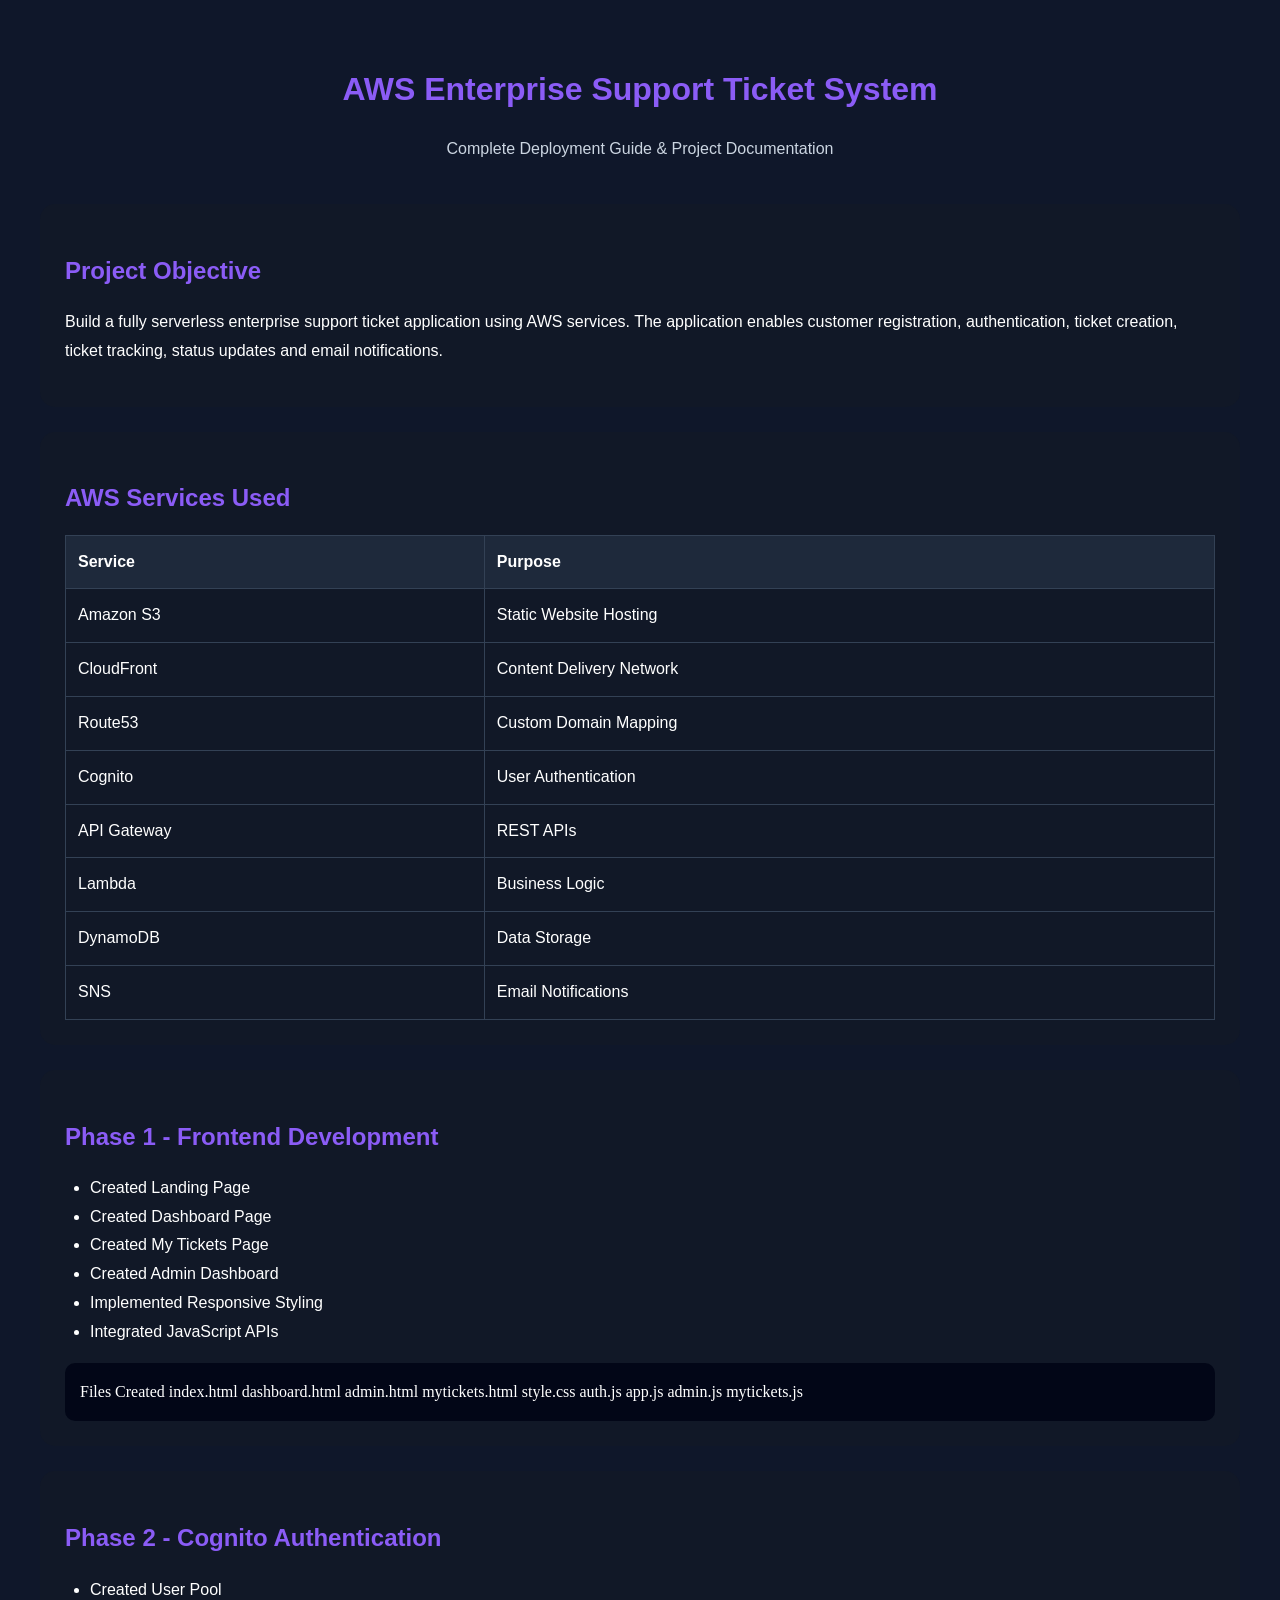
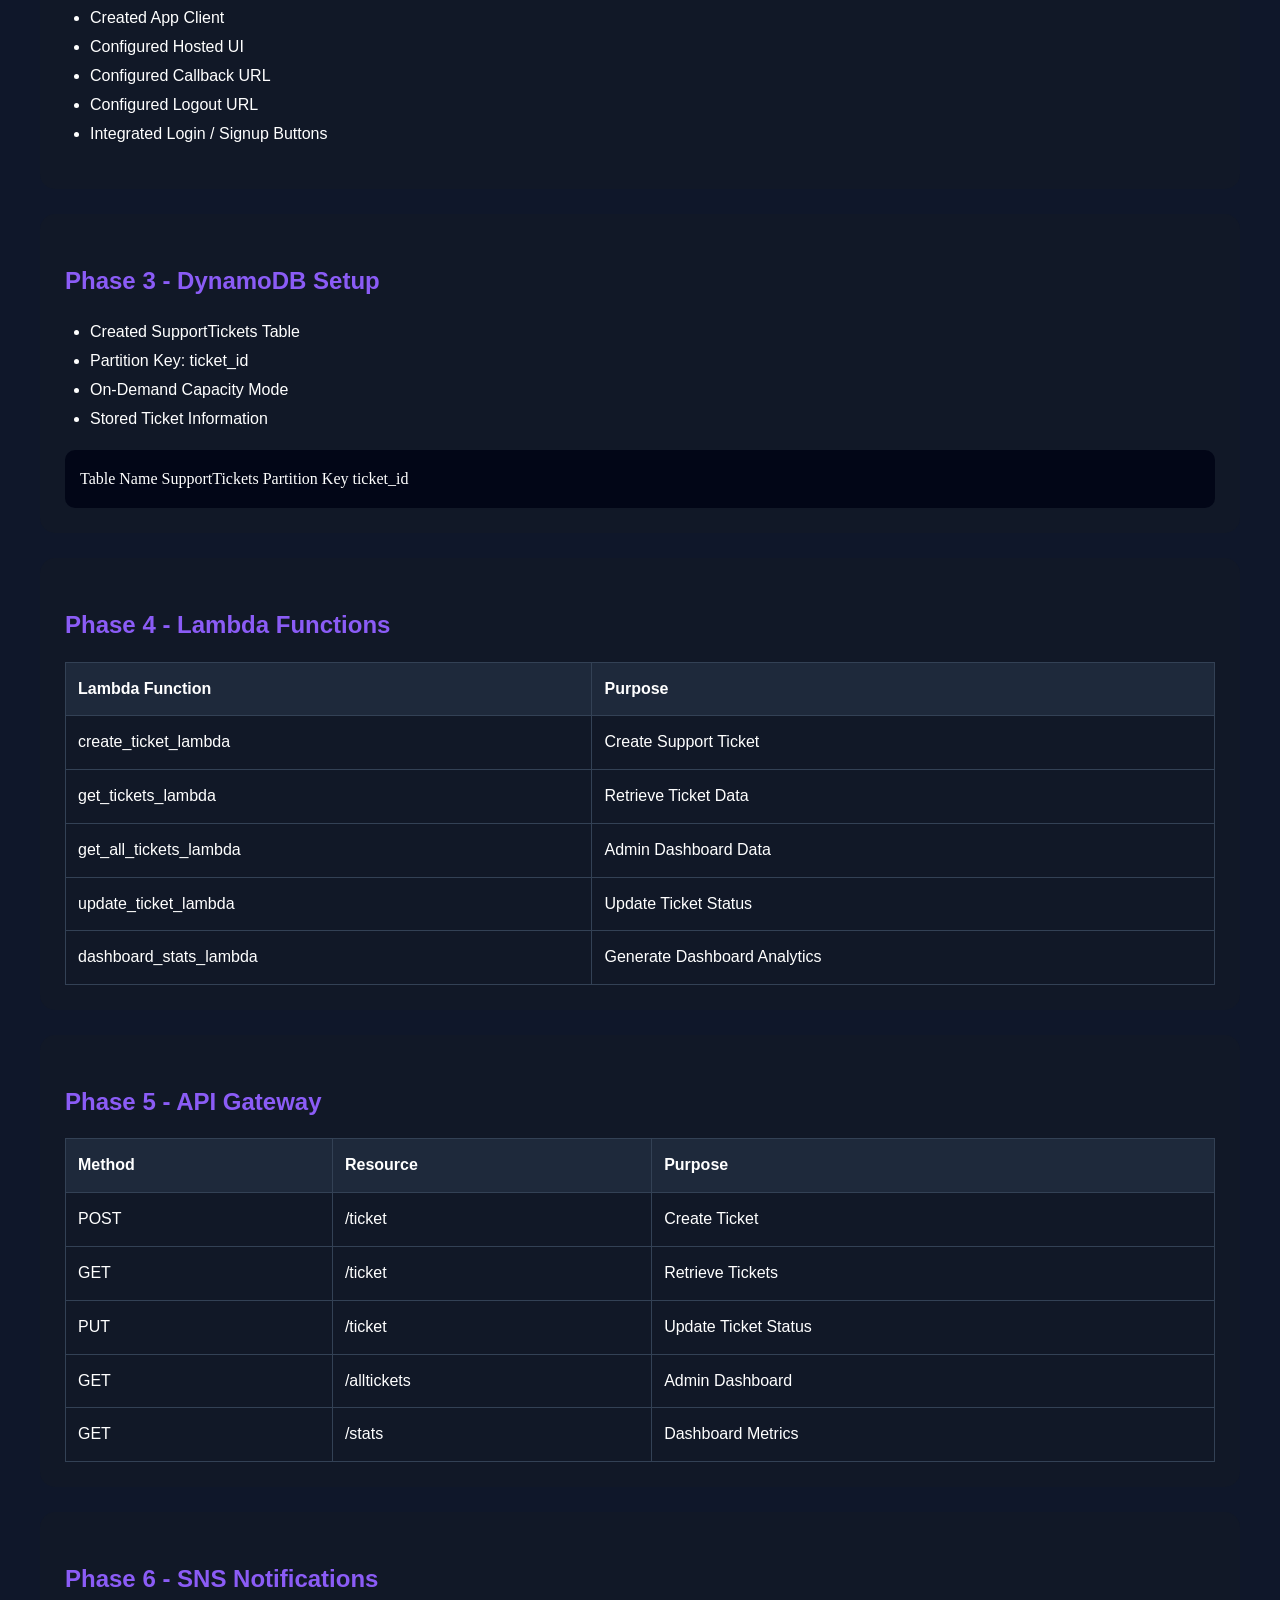
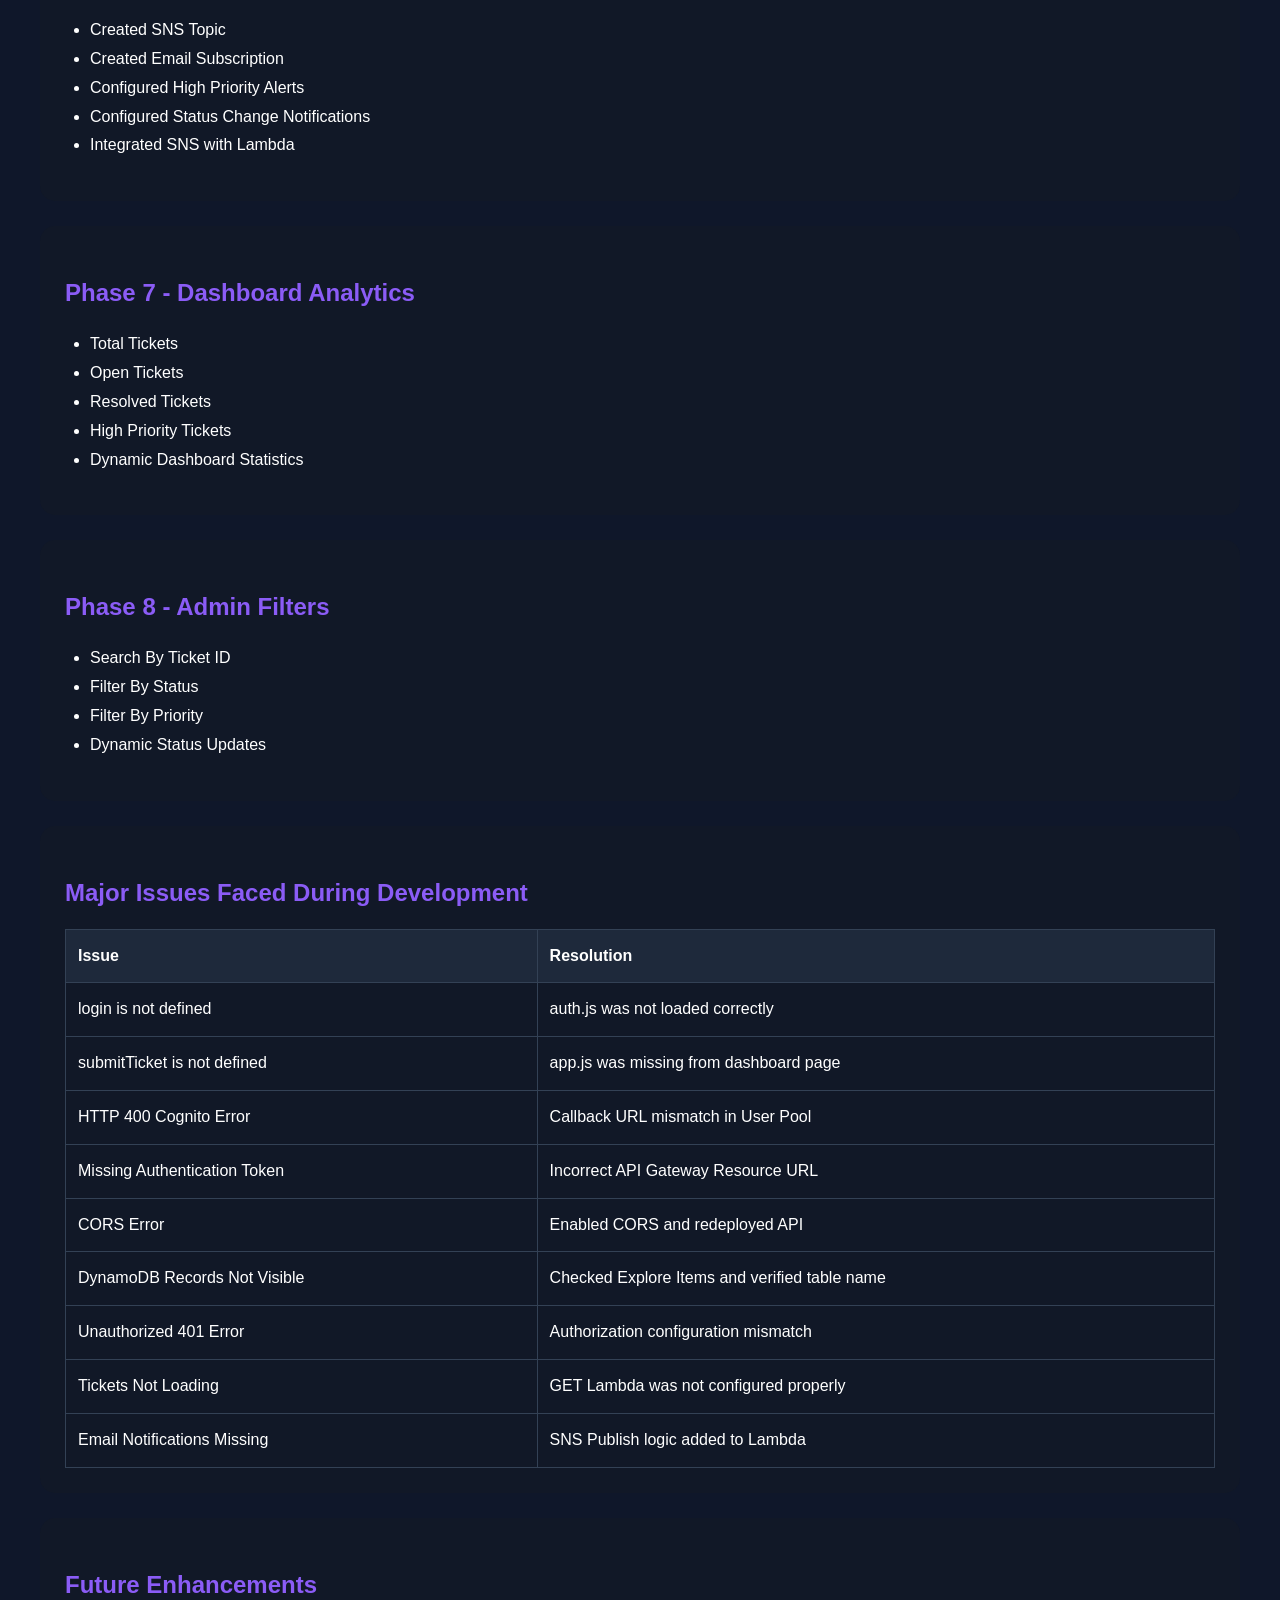
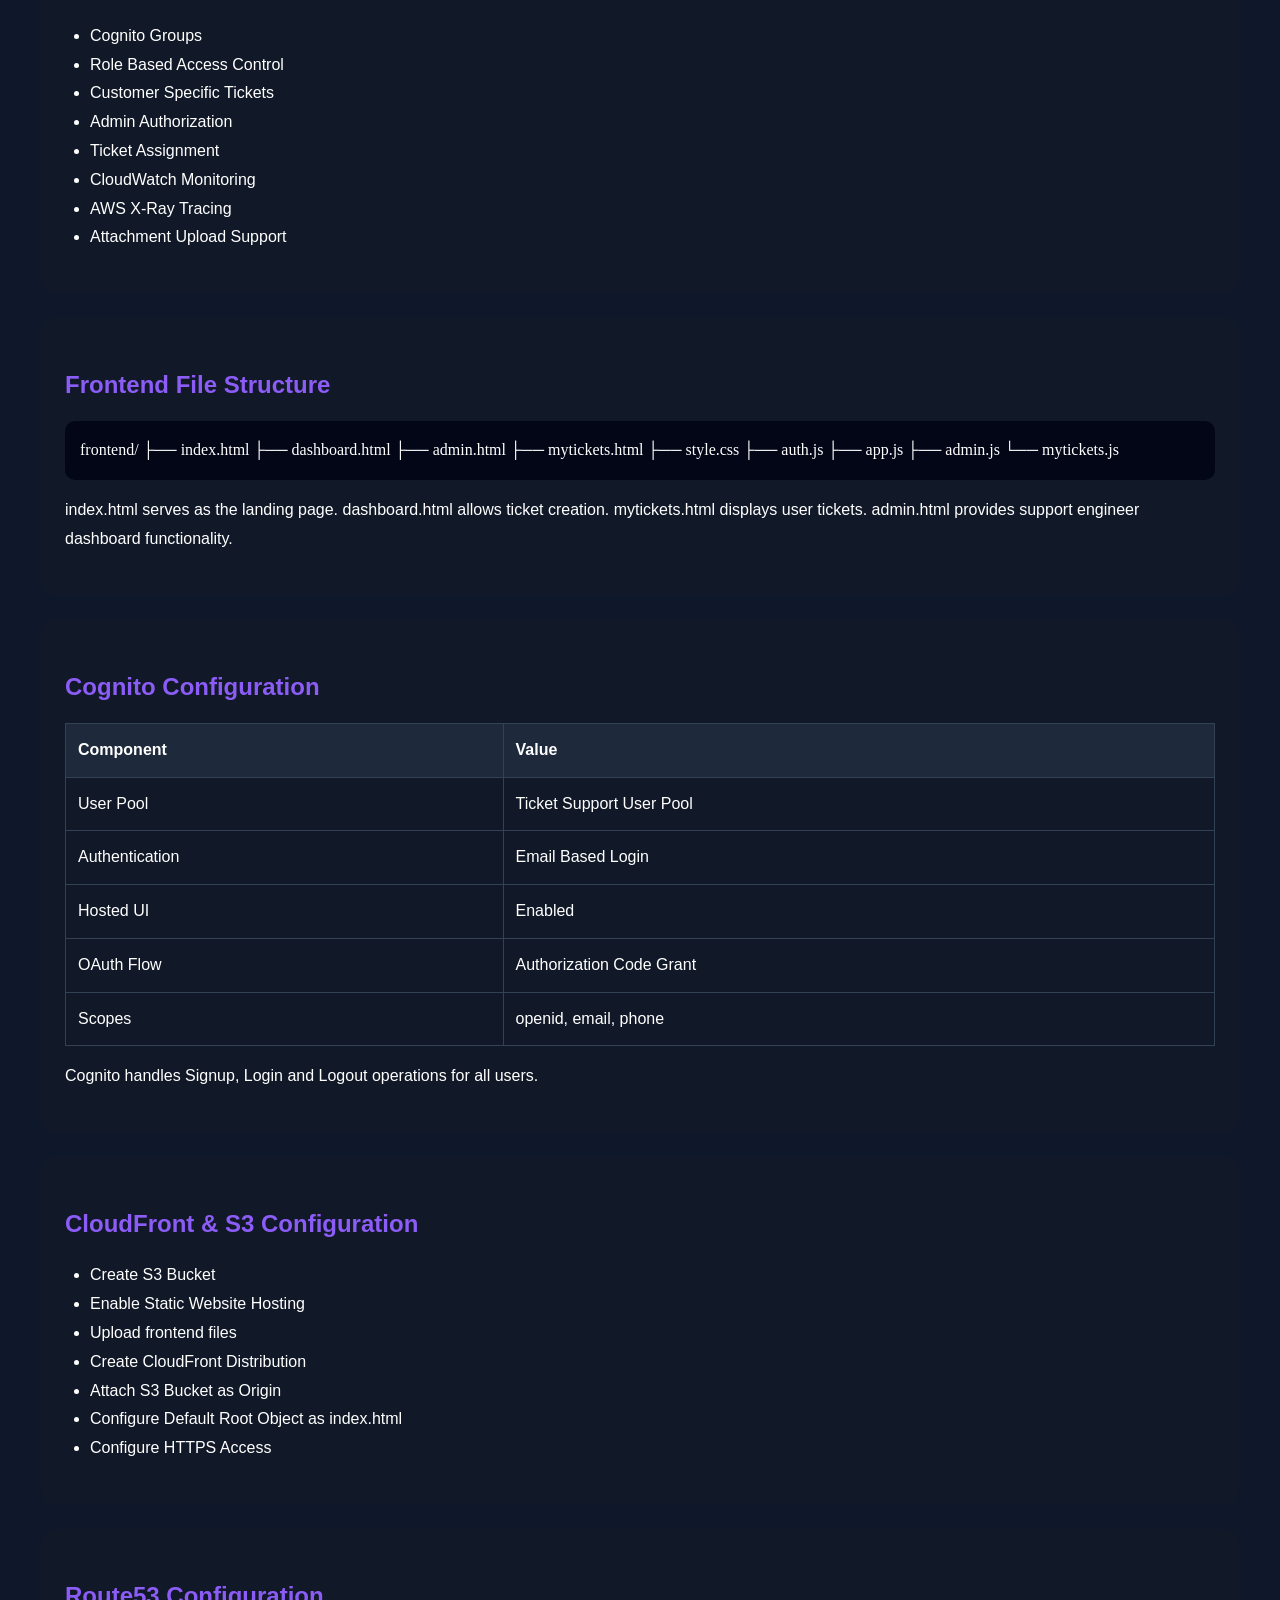
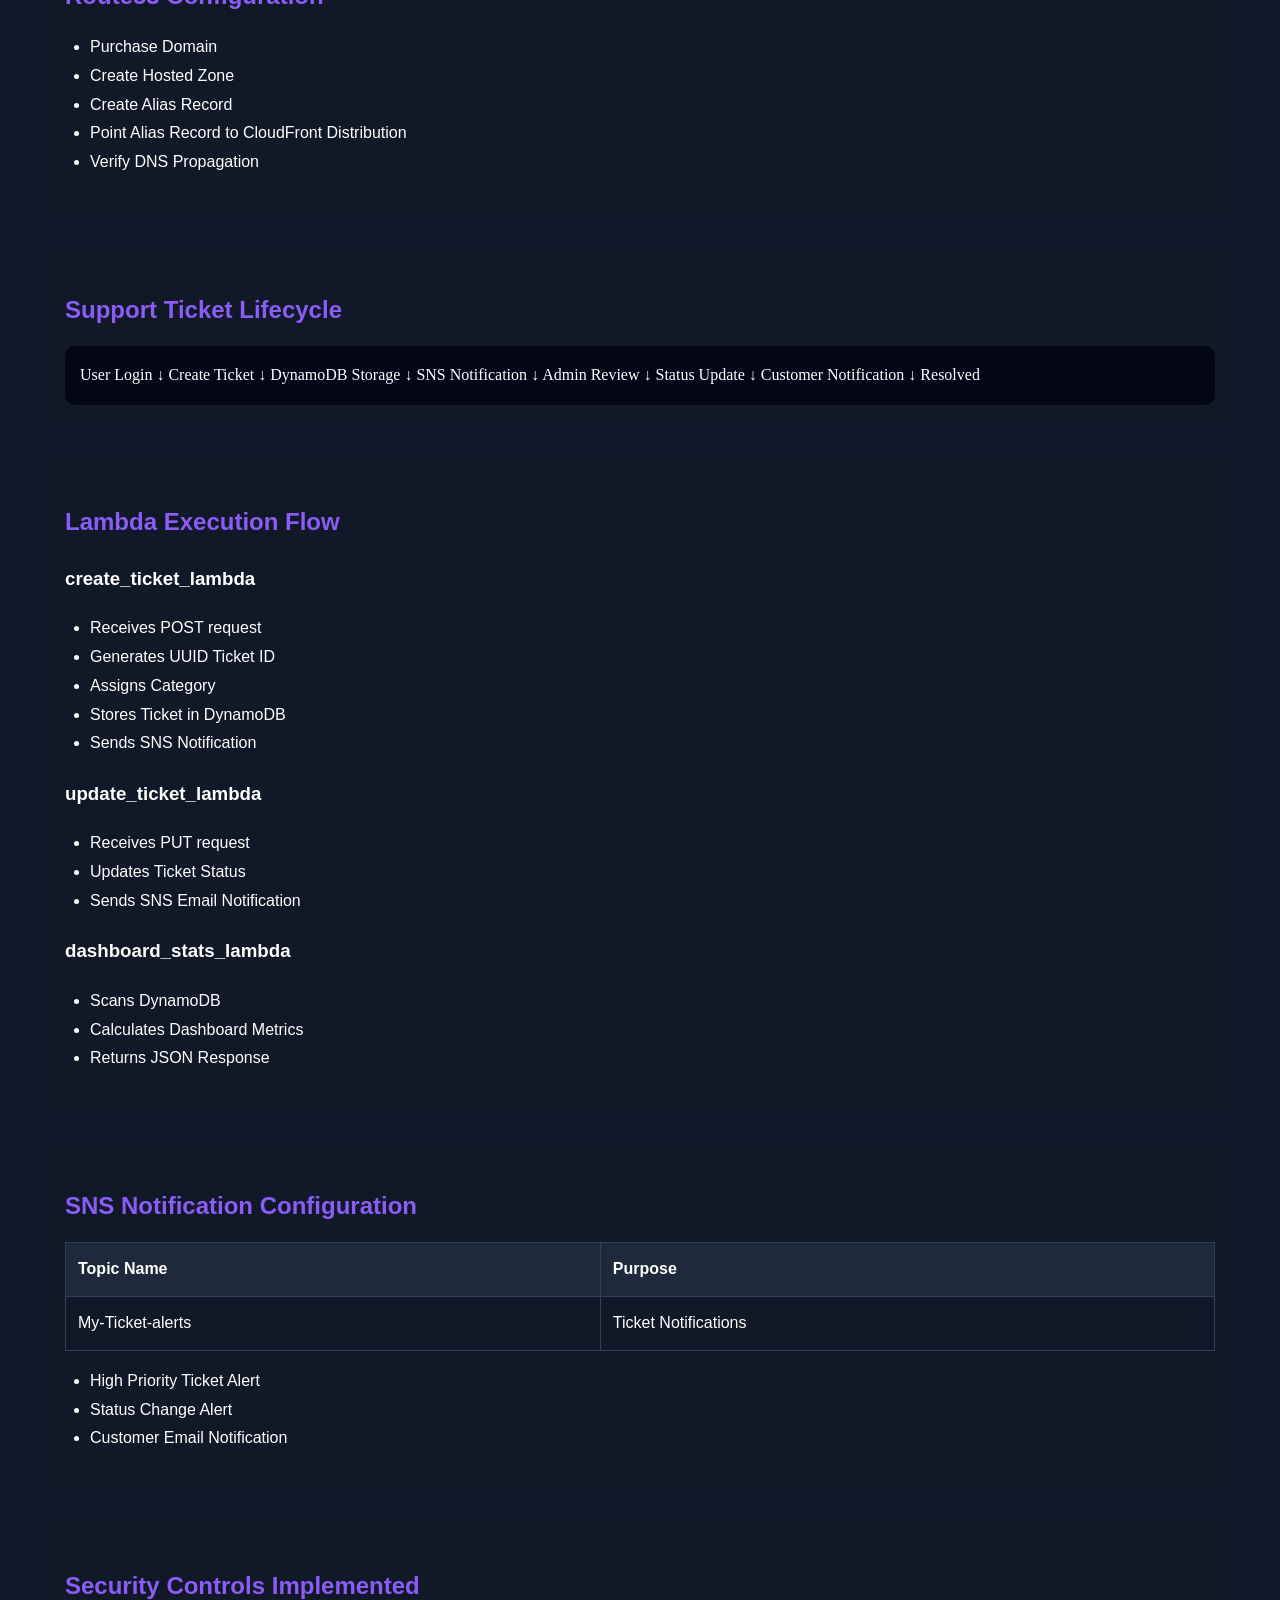
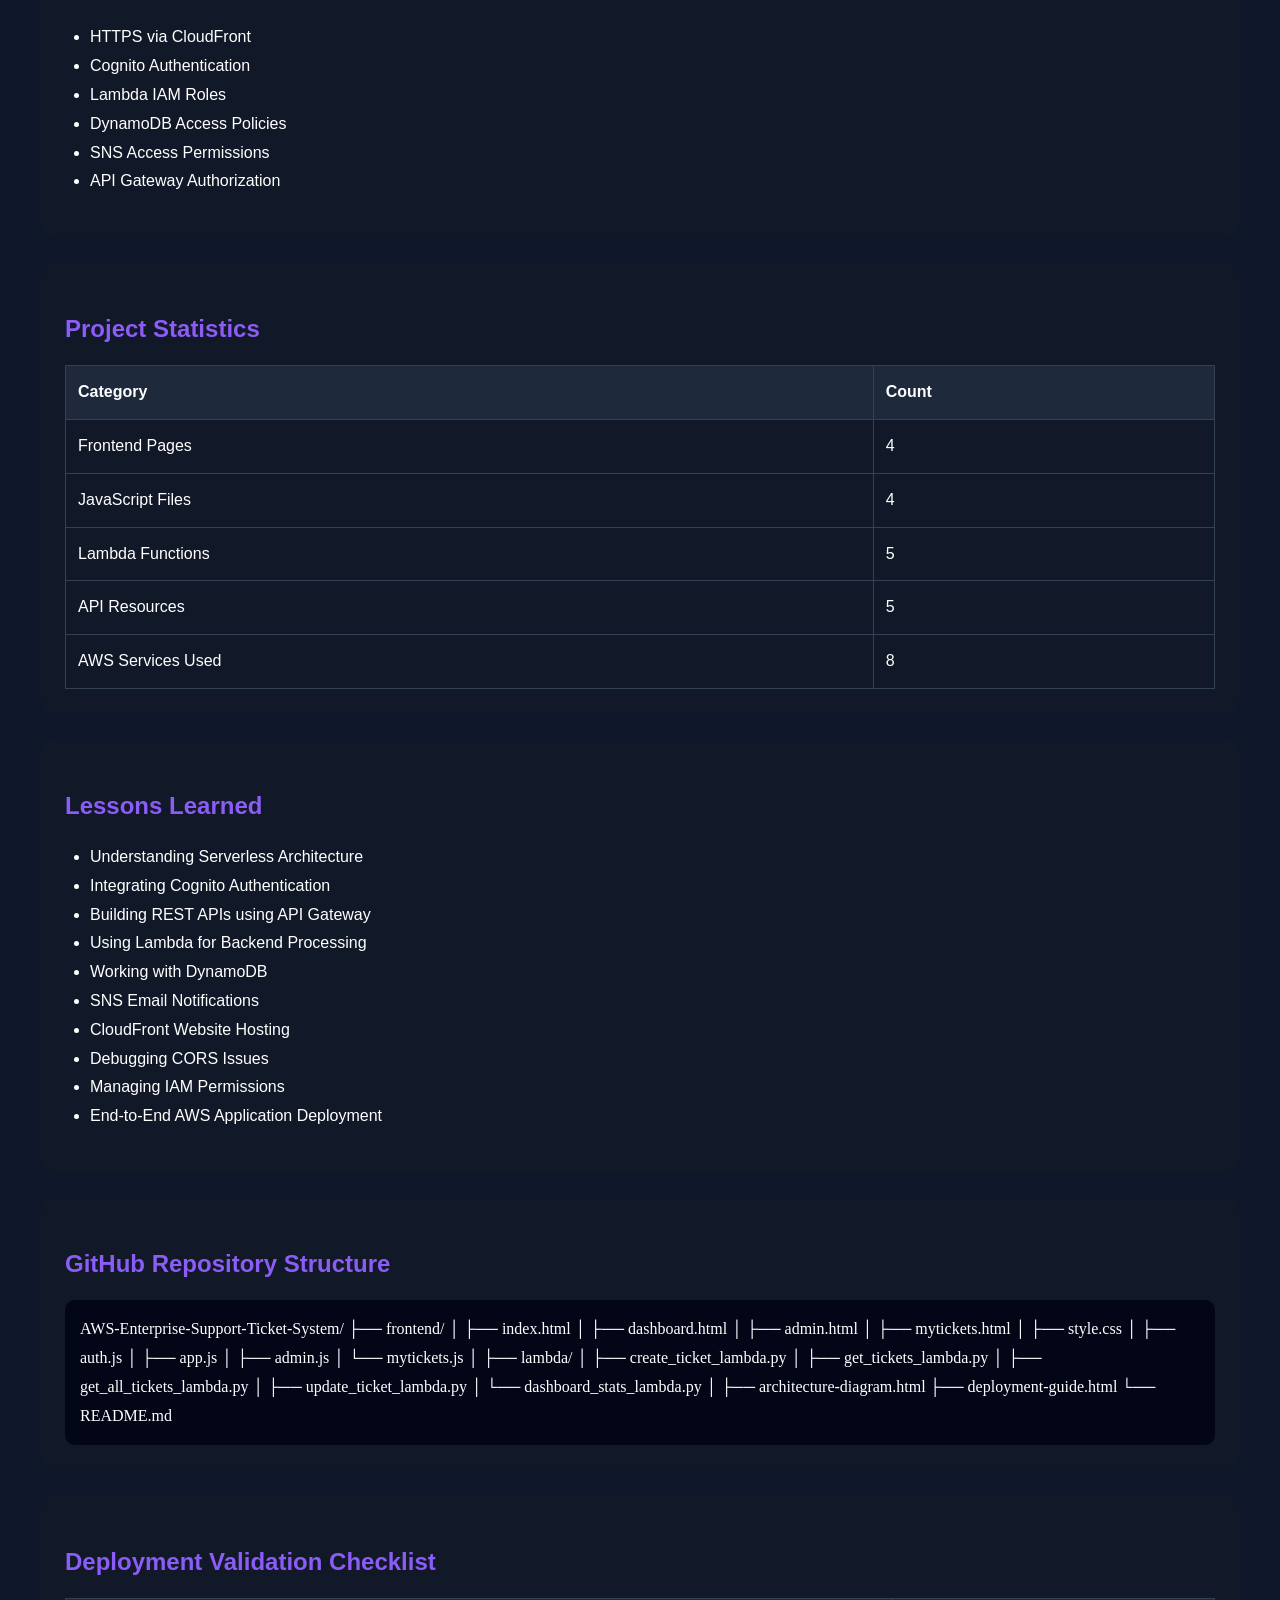
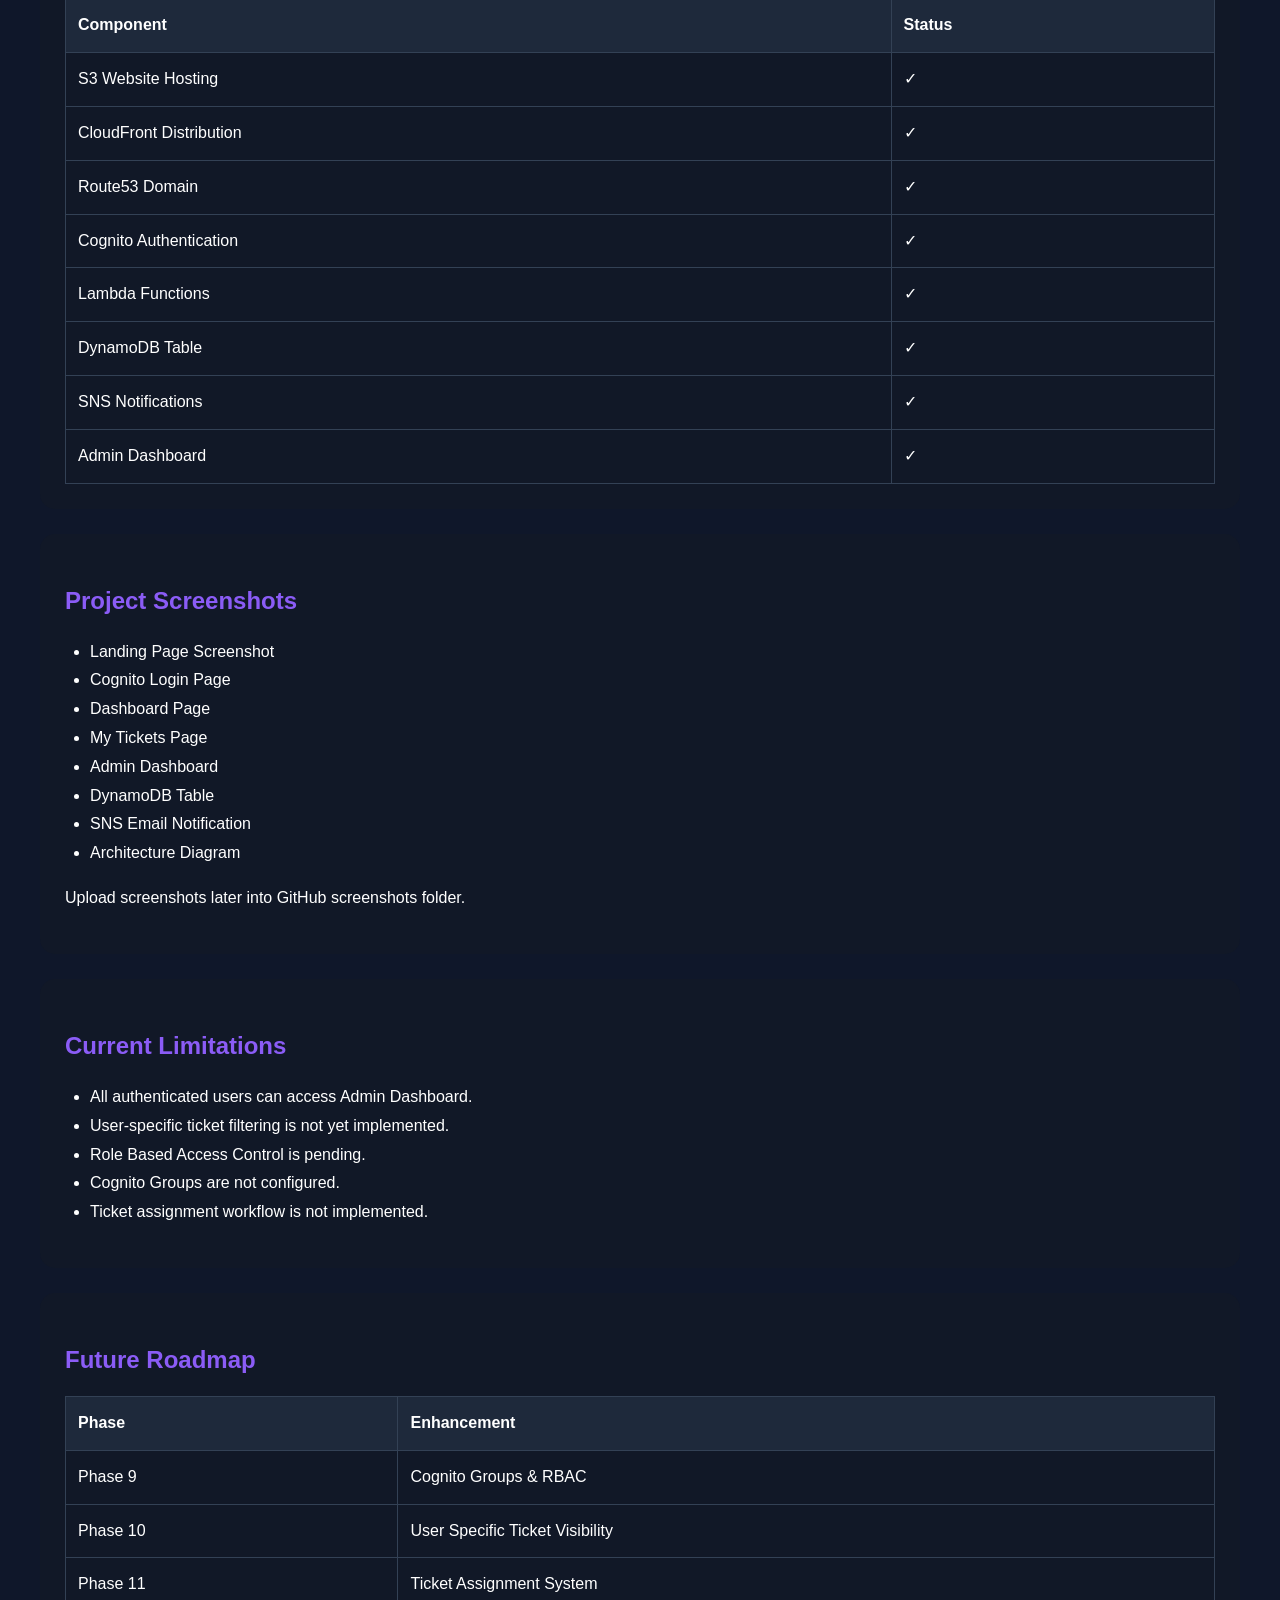
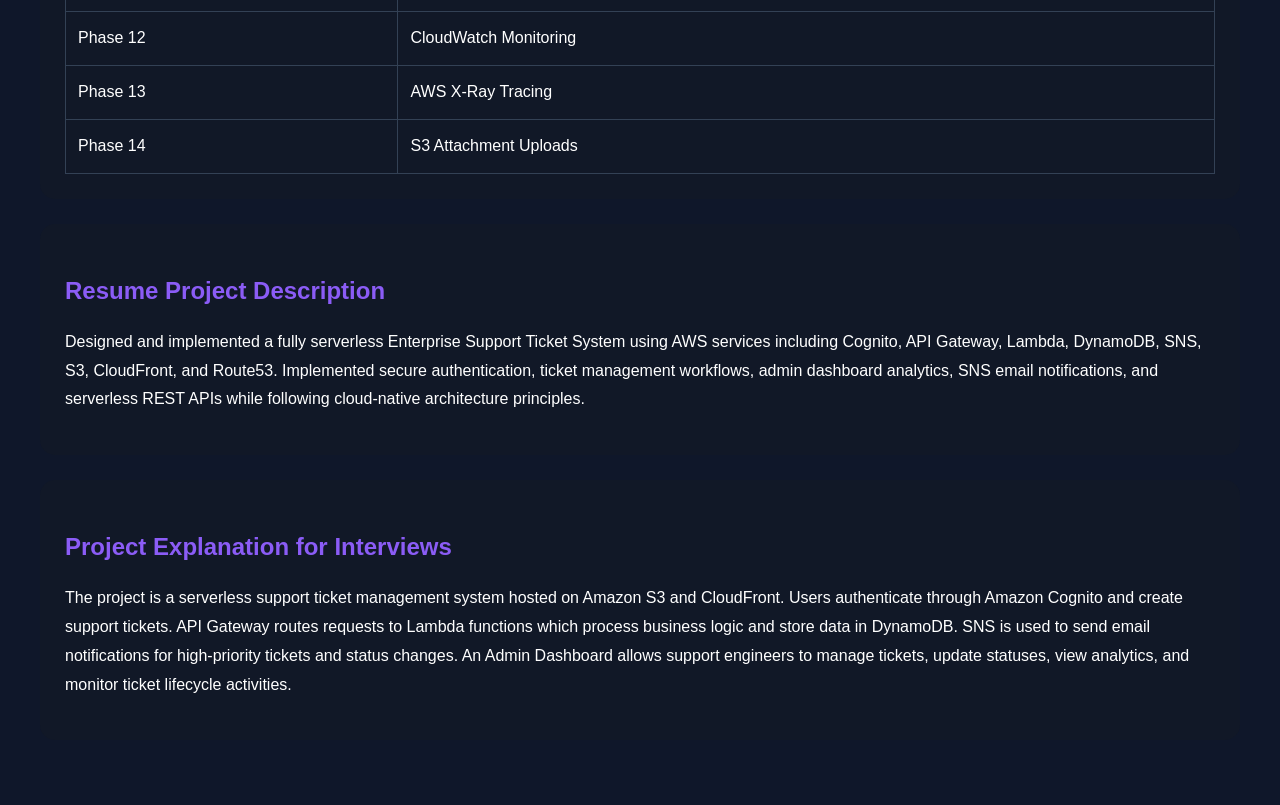
==== deployment-guide.html @ 001c2b92 "My ticket support application" ====
<!DOCTYPE html>

<html lang="en">

<head>

<meta charset="UTF-8">
<meta name="viewport" content="width=device-width, initial-scale=1.0">

<title>Deployment Guide - AWS Enterprise Support Ticket System</title>

<style>

body{
font-family:'Segoe UI',sans-serif;
background:#0f172a;
color:white;
margin:0;
padding:40px;
line-height:1.8;
}

.container{
max-width:1400px;
margin:auto;
}

h1{
text-align:center;
color:#8b5cf6;
margin-bottom:10px;
}

.subtitle{
text-align:center;
color:#cbd5e1;
margin-bottom:40px;
}

.section{
background:#111827;
padding:25px;
margin-bottom:25px;
border-radius:15px;
}

.section h2{
color:#8b5cf6;
margin-bottom:15px;
}

.code{
background:#020617;
padding:15px;
border-radius:10px;
font-family:Consolas;
overflow:auto;
}

table{
width:100%;
border-collapse:collapse;
margin-top:15px;
}

th,td{
border:1px solid #334155;
padding:12px;
text-align:left;
}

th{
background:#1e293b;
}

ul{
padding-left:25px;
}

</style>

</head>

<body>

<div class="container">

<h1>AWS Enterprise Support Ticket System</h1>

<p class="subtitle">
Complete Deployment Guide & Project Documentation
</p>

<div class="section">

<h2>Project Objective</h2>

<p>

Build a fully serverless enterprise support ticket application
using AWS services. The application enables customer
registration, authentication, ticket creation,
ticket tracking, status updates and email notifications.

</p>

</div>

<div class="section">

<h2>AWS Services Used</h2>

<table>

<tr>
<th>Service</th>
<th>Purpose</th>
</tr>

<tr>
<td>Amazon S3</td>
<td>Static Website Hosting</td>
</tr>

<tr>
<td>CloudFront</td>
<td>Content Delivery Network</td>
</tr>

<tr>
<td>Route53</td>
<td>Custom Domain Mapping</td>
</tr>

<tr>
<td>Cognito</td>
<td>User Authentication</td>
</tr>

<tr>
<td>API Gateway</td>
<td>REST APIs</td>
</tr>

<tr>
<td>Lambda</td>
<td>Business Logic</td>
</tr>

<tr>
<td>DynamoDB</td>
<td>Data Storage</td>
</tr>

<tr>
<td>SNS</td>
<td>Email Notifications</td>
</tr>

</table>

</div>

<div class="section">

<h2>Phase 1 - Frontend Development</h2>

<ul>

<li>Created Landing Page</li>

<li>Created Dashboard Page</li>

<li>Created My Tickets Page</li>

<li>Created Admin Dashboard</li>

<li>Implemented Responsive Styling</li>

<li>Integrated JavaScript APIs</li>

</ul>

<div class="code">

Files Created

index.html
dashboard.html
admin.html
mytickets.html

style.css

auth.js
app.js
admin.js
mytickets.js

</div>

</div>

<div class="section">

<h2>Phase 2 - Cognito Authentication</h2>

<ul>

<li>Created User Pool</li>

<li>Created App Client</li>

<li>Configured Hosted UI</li>

<li>Configured Callback URL</li>

<li>Configured Logout URL</li>

<li>Integrated Login / Signup Buttons</li>

</ul>

</div>

<div class="section">

<h2>Phase 3 - DynamoDB Setup</h2>

<ul>

<li>Created SupportTickets Table</li>

<li>Partition Key: ticket_id</li>

<li>On-Demand Capacity Mode</li>

<li>Stored Ticket Information</li>

</ul>

<div class="code">

Table Name

SupportTickets

Partition Key

ticket_id

</div>

</div>

<div class="section">

<h2>Phase 4 - Lambda Functions</h2>

<table>

<tr>
<th>Lambda Function</th>
<th>Purpose</th>
</tr>

<tr>
<td>create_ticket_lambda</td>
<td>Create Support Ticket</td>
</tr>

<tr>
<td>get_tickets_lambda</td>
<td>Retrieve Ticket Data</td>
</tr>

<tr>
<td>get_all_tickets_lambda</td>
<td>Admin Dashboard Data</td>
</tr>

<tr>
<td>update_ticket_lambda</td>
<td>Update Ticket Status</td>
</tr>

<tr>
<td>dashboard_stats_lambda</td>
<td>Generate Dashboard Analytics</td>
</tr>

</table>

</div>

<div class="section">

<h2>Phase 5 - API Gateway</h2>

<table>

<tr>
<th>Method</th>
<th>Resource</th>
<th>Purpose</th>
</tr>

<tr>
<td>POST</td>
<td>/ticket</td>
<td>Create Ticket</td>
</tr>

<tr>
<td>GET</td>
<td>/ticket</td>
<td>Retrieve Tickets</td>
</tr>

<tr>
<td>PUT</td>
<td>/ticket</td>
<td>Update Ticket Status</td>
</tr>

<tr>
<td>GET</td>
<td>/alltickets</td>
<td>Admin Dashboard</td>
</tr>

<tr>
<td>GET</td>
<td>/stats</td>
<td>Dashboard Metrics</td>
</tr>

</table>

</div>

<div class="section">

<h2>Phase 6 - SNS Notifications</h2>

<ul>

<li>Created SNS Topic</li>

<li>Created Email Subscription</li>

<li>Configured High Priority Alerts</li>

<li>Configured Status Change Notifications</li>

<li>Integrated SNS with Lambda</li>

</ul>

</div>

<div class="section">

<h2>Phase 7 - Dashboard Analytics</h2>

<ul>

<li>Total Tickets</li>

<li>Open Tickets</li>

<li>Resolved Tickets</li>

<li>High Priority Tickets</li>

<li>Dynamic Dashboard Statistics</li>

</ul>

</div>

<div class="section">

<h2>Phase 8 - Admin Filters</h2>

<ul>

<li>Search By Ticket ID</li>

<li>Filter By Status</li>

<li>Filter By Priority</li>

<li>Dynamic Status Updates</li>

</ul>

</div>

<div class="section">

<h2>Major Issues Faced During Development</h2>

<table>

<tr>
<th>Issue</th>
<th>Resolution</th>
</tr>

<tr>
<td>login is not defined</td>
<td>auth.js was not loaded correctly</td>
</tr>

<tr>
<td>submitTicket is not defined</td>
<td>app.js was missing from dashboard page</td>
</tr>

<tr>
<td>HTTP 400 Cognito Error</td>
<td>Callback URL mismatch in User Pool</td>
</tr>

<tr>
<td>Missing Authentication Token</td>
<td>Incorrect API Gateway Resource URL</td>
</tr>

<tr>
<td>CORS Error</td>
<td>Enabled CORS and redeployed API</td>
</tr>

<tr>
<td>DynamoDB Records Not Visible</td>
<td>Checked Explore Items and verified table name</td>
</tr>

<tr>
<td>Unauthorized 401 Error</td>
<td>Authorization configuration mismatch</td>
</tr>

<tr>
<td>Tickets Not Loading</td>
<td>GET Lambda was not configured properly</td>
</tr>

<tr>
<td>Email Notifications Missing</td>
<td>SNS Publish logic added to Lambda</td>
</tr>

</table>

</div>

<div class="section">

<h2>Future Enhancements</h2>

<ul>

<li>Cognito Groups</li>

<li>Role Based Access Control</li>

<li>Customer Specific Tickets</li>

<li>Admin Authorization</li>

<li>Ticket Assignment</li>

<li>CloudWatch Monitoring</li>

<li>AWS X-Ray Tracing</li>

<li>Attachment Upload Support</li>

</ul>

</div>


</div>
<div class="section">

<h2>Frontend File Structure</h2>

<div class="code">

frontend/

├── index.html

├── dashboard.html

├── admin.html

├── mytickets.html

├── style.css

├── auth.js

├── app.js

├── admin.js

└── mytickets.js

</div>

<p>

index.html serves as the landing page.

dashboard.html allows ticket creation.

mytickets.html displays user tickets.

admin.html provides support engineer dashboard functionality.

</p>

</div>
<div class="section">

<h2>Cognito Configuration</h2>

<table>

<tr>
<th>Component</th>
<th>Value</th>
</tr>

<tr>
<td>User Pool</td>
<td>Ticket Support User Pool</td>
</tr>

<tr>
<td>Authentication</td>
<td>Email Based Login</td>
</tr>

<tr>
<td>Hosted UI</td>
<td>Enabled</td>
</tr>

<tr>
<td>OAuth Flow</td>
<td>Authorization Code Grant</td>
</tr>

<tr>
<td>Scopes</td>
<td>openid, email, phone</td>
</tr>

</table>

<p>

Cognito handles Signup, Login and Logout operations for all users.

</p>

</div>
<div class="section">

<h2>CloudFront & S3 Configuration</h2>

<ul>

<li>Create S3 Bucket</li>

<li>Enable Static Website Hosting</li>

<li>Upload frontend files</li>

<li>Create CloudFront Distribution</li>

<li>Attach S3 Bucket as Origin</li>

<li>Configure Default Root Object as index.html</li>

<li>Configure HTTPS Access</li>

</ul>

</div>
<div class="section">

<h2>Route53 Configuration</h2>

<ul>

<li>Purchase Domain</li>

<li>Create Hosted Zone</li>

<li>Create Alias Record</li>

<li>Point Alias Record to CloudFront Distribution</li>

<li>Verify DNS Propagation</li>

</ul>

</div>
<div class="section">

<h2>Support Ticket Lifecycle</h2>

<div class="code">

User Login

↓

Create Ticket

↓

DynamoDB Storage

↓

SNS Notification

↓

Admin Review

↓

Status Update

↓

Customer Notification

↓

Resolved

</div>

</div>
<div class="section">

<h2>Lambda Execution Flow</h2>

<h3>create_ticket_lambda</h3>

<ul>

<li>Receives POST request</li>

<li>Generates UUID Ticket ID</li>

<li>Assigns Category</li>

<li>Stores Ticket in DynamoDB</li>

<li>Sends SNS Notification</li>

</ul>

<h3>update_ticket_lambda</h3>

<ul>

<li>Receives PUT request</li>

<li>Updates Ticket Status</li>

<li>Sends SNS Email Notification</li>

</ul>

<h3>dashboard_stats_lambda</h3>

<ul>

<li>Scans DynamoDB</li>

<li>Calculates Dashboard Metrics</li>

<li>Returns JSON Response</li>

</ul>

</div>
<div class="section">

<h2>SNS Notification Configuration</h2>

<table>

<tr>
<th>Topic Name</th>
<th>Purpose</th>
</tr>

<tr>
<td>My-Ticket-alerts</td>
<td>Ticket Notifications</td>
</tr>

</table>

<ul>

<li>High Priority Ticket Alert</li>

<li>Status Change Alert</li>

<li>Customer Email Notification</li>

</ul>

</div>
<div class="section">

<h2>Security Controls Implemented</h2>

<ul>

<li>HTTPS via CloudFront</li>

<li>Cognito Authentication</li>

<li>Lambda IAM Roles</li>

<li>DynamoDB Access Policies</li>

<li>SNS Access Permissions</li>

<li>API Gateway Authorization</li>

</ul>

</div>
<div class="section">

<h2>Project Statistics</h2>

<table>

<tr>
<th>Category</th>
<th>Count</th>
</tr>

<tr>
<td>Frontend Pages</td>
<td>4</td>
</tr>

<tr>
<td>JavaScript Files</td>
<td>4</td>
</tr>

<tr>
<td>Lambda Functions</td>
<td>5</td>
</tr>

<tr>
<td>API Resources</td>
<td>5</td>
</tr>

<tr>
<td>AWS Services Used</td>
<td>8</td>
</tr>

</table>

</div>
<div class="section">

<h2>Lessons Learned</h2>

<ul>

<li>Understanding Serverless Architecture</li>

<li>Integrating Cognito Authentication</li>

<li>Building REST APIs using API Gateway</li>

<li>Using Lambda for Backend Processing</li>

<li>Working with DynamoDB</li>

<li>SNS Email Notifications</li>

<li>CloudFront Website Hosting</li>

<li>Debugging CORS Issues</li>

<li>Managing IAM Permissions</li>

<li>End-to-End AWS Application Deployment</li>

</ul>

</div>  
<div class="section">

<h2>GitHub Repository Structure</h2>

<div class="code">

AWS-Enterprise-Support-Ticket-System/

├── frontend/

│ ├── index.html

│ ├── dashboard.html

│ ├── admin.html

│ ├── mytickets.html

│ ├── style.css

│ ├── auth.js

│ ├── app.js

│ ├── admin.js

│ └── mytickets.js

│

├── lambda/

│ ├── create_ticket_lambda.py

│ ├── get_tickets_lambda.py

│ ├── get_all_tickets_lambda.py

│ ├── update_ticket_lambda.py

│ └── dashboard_stats_lambda.py

│

├── architecture-diagram.html

├── deployment-guide.html

└── README.md

</div>

</div>
<div class="section">

<h2>Deployment Validation Checklist</h2>

<table>

<tr>
<th>Component</th>
<th>Status</th>
</tr>

<tr>
<td>S3 Website Hosting</td>
<td>✓</td>
</tr>

<tr>
<td>CloudFront Distribution</td>
<td>✓</td>
</tr>

<tr>
<td>Route53 Domain</td>
<td>✓</td>
</tr>

<tr>
<td>Cognito Authentication</td>
<td>✓</td>
</tr>

<tr>
<td>Lambda Functions</td>
<td>✓</td>
</tr>

<tr>
<td>DynamoDB Table</td>
<td>✓</td>
</tr>

<tr>
<td>SNS Notifications</td>
<td>✓</td>
</tr>

<tr>
<td>Admin Dashboard</td>
<td>✓</td>
</tr>

</table>

</div>
<div class="section">

<h2>Project Screenshots</h2>

<ul>

<li>Landing Page Screenshot</li>

<li>Cognito Login Page</li>

<li>Dashboard Page</li>

<li>My Tickets Page</li>

<li>Admin Dashboard</li>

<li>DynamoDB Table</li>

<li>SNS Email Notification</li>

<li>Architecture Diagram</li>

</ul>

<p>

Upload screenshots later into GitHub screenshots folder.

</p>

</div>
<div class="section">

<h2>Current Limitations</h2>

<ul>

<li>All authenticated users can access Admin Dashboard.</li>

<li>User-specific ticket filtering is not yet implemented.</li>

<li>Role Based Access Control is pending.</li>

<li>Cognito Groups are not configured.</li>

<li>Ticket assignment workflow is not implemented.</li>

</ul>

</div>
<div class="section">

<h2>Future Roadmap</h2>

<table>

<tr>
<th>Phase</th>
<th>Enhancement</th>
</tr>

<tr>
<td>Phase 9</td>
<td>Cognito Groups & RBAC</td>
</tr>

<tr>
<td>Phase 10</td>
<td>User Specific Ticket Visibility</td>
</tr>

<tr>
<td>Phase 11</td>
<td>Ticket Assignment System</td>
</tr>

<tr>
<td>Phase 12</td>
<td>CloudWatch Monitoring</td>
</tr>

<tr>
<td>Phase 13</td>
<td>AWS X-Ray Tracing</td>
</tr>

<tr>
<td>Phase 14</td>
<td>S3 Attachment Uploads</td>
</tr>

</table>

</div>
<div class="section">

<h2>Resume Project Description</h2>

<p>

Designed and implemented a fully serverless Enterprise Support Ticket System using AWS services including Cognito, API Gateway, Lambda, DynamoDB, SNS, S3, CloudFront, and Route53.

Implemented secure authentication, ticket management workflows, admin dashboard analytics, SNS email notifications, and serverless REST APIs while following cloud-native architecture principles.

</p>

</div>
<div class="section">

<h2>Project Explanation for Interviews</h2>

<p>

The project is a serverless support ticket management system hosted on Amazon S3 and CloudFront.

Users authenticate through Amazon Cognito and create support tickets.

API Gateway routes requests to Lambda functions which process business logic and store data in DynamoDB.

SNS is used to send email notifications for high-priority tickets and status changes.

An Admin Dashboard allows support engineers to manage tickets, update statuses, view analytics, and monitor ticket lifecycle activities.

</p>

</div>

</body>

</html>
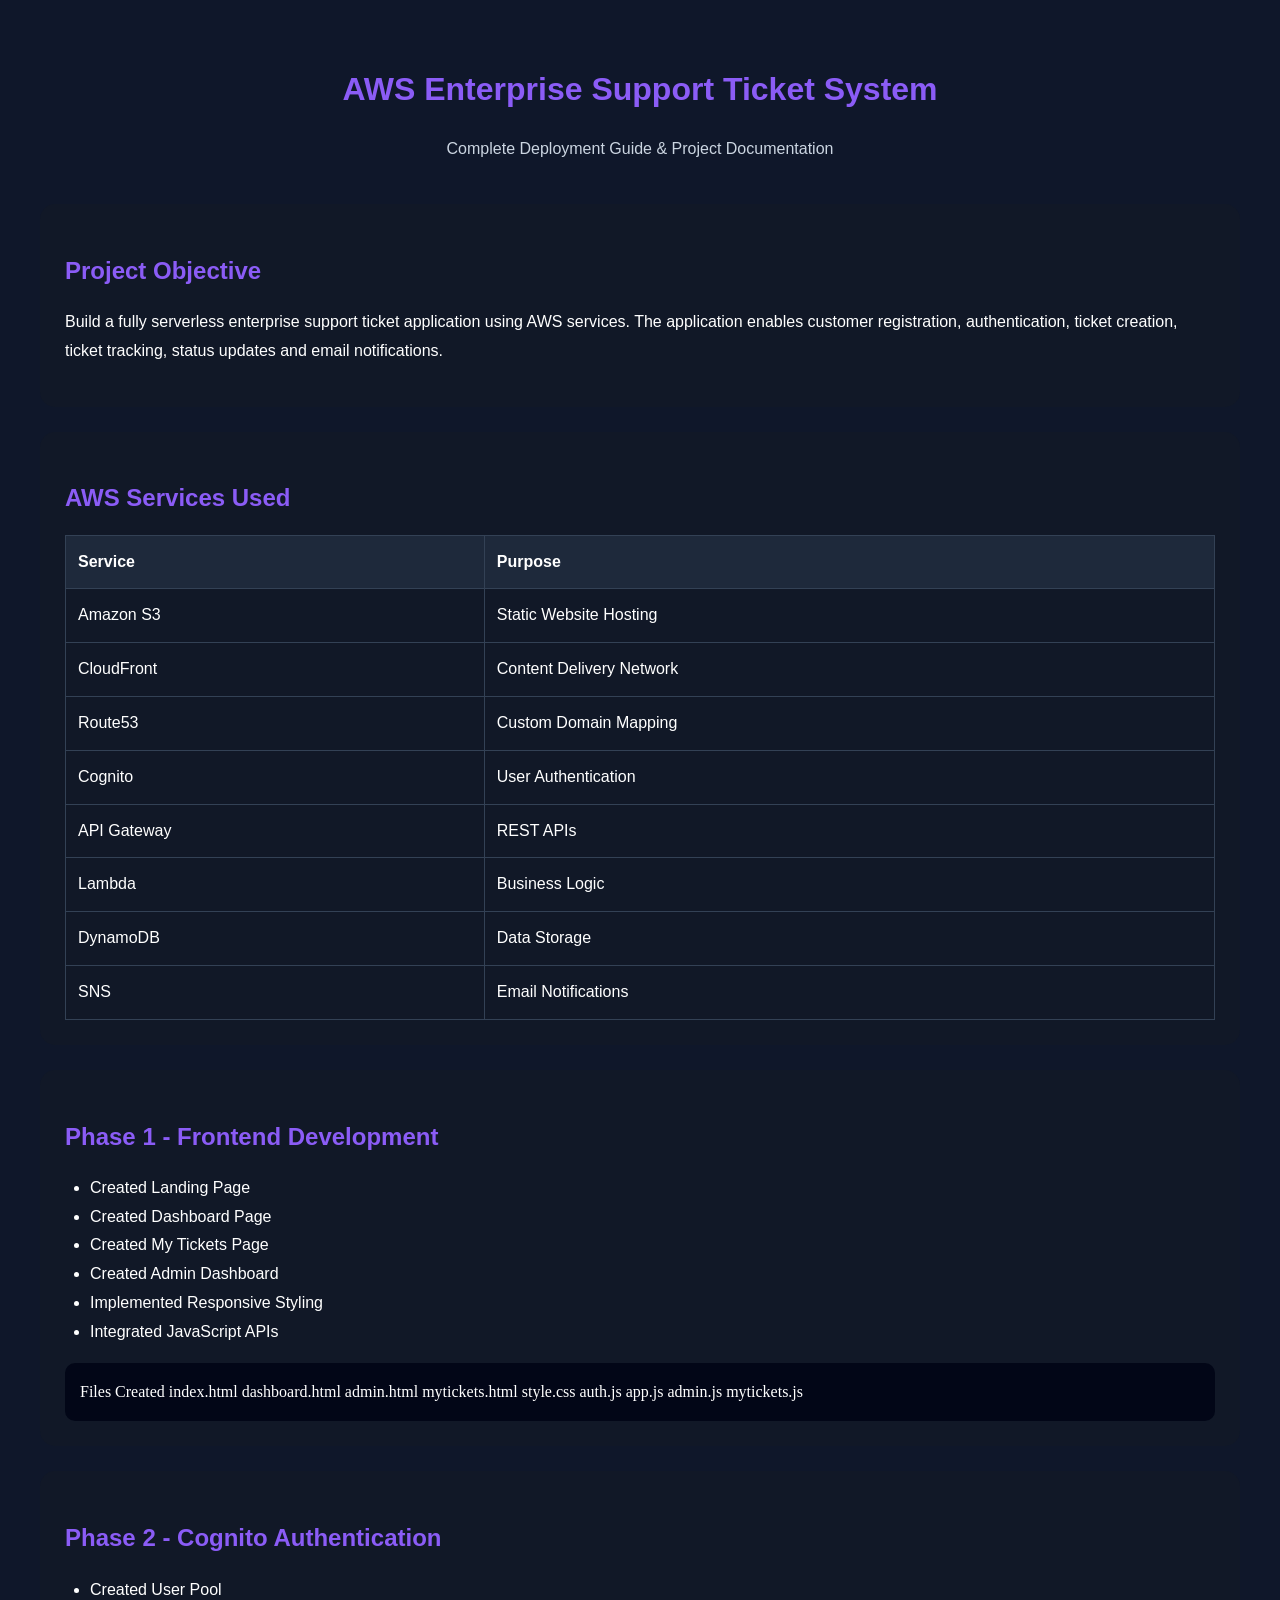
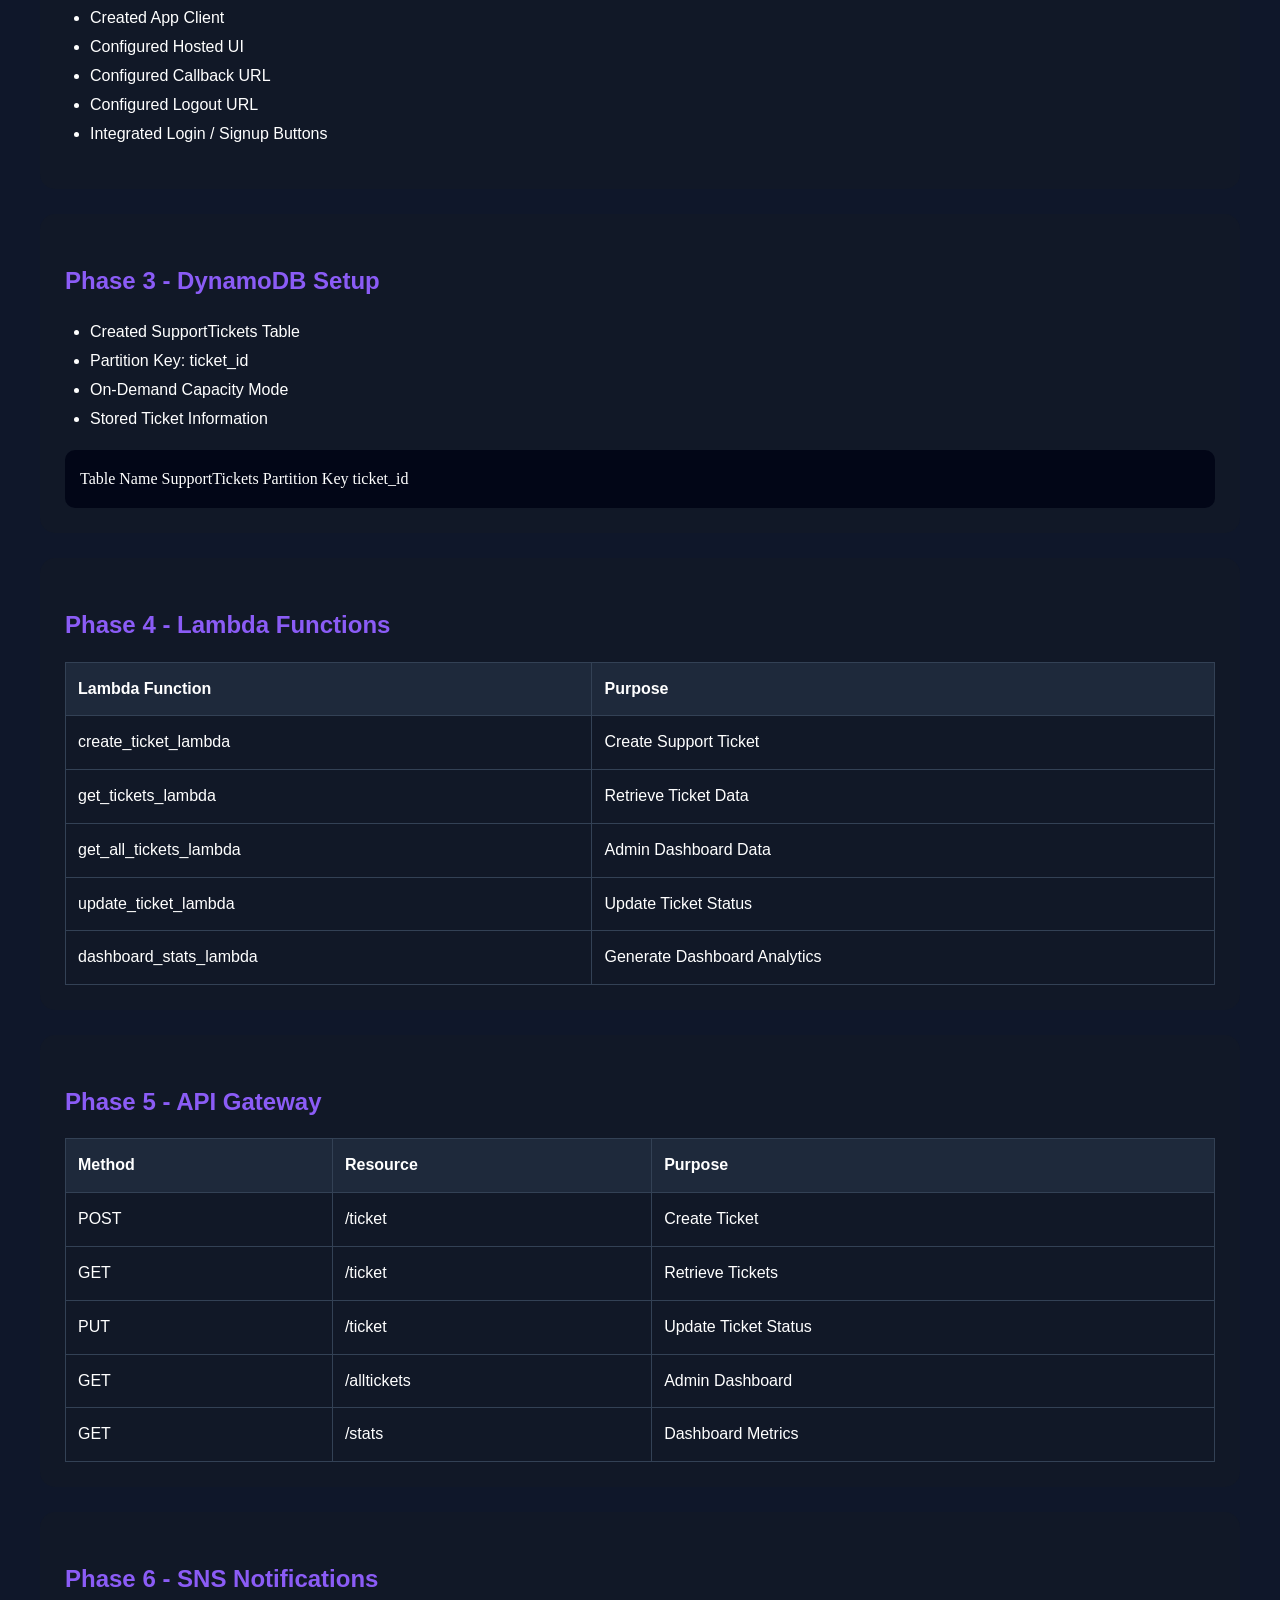
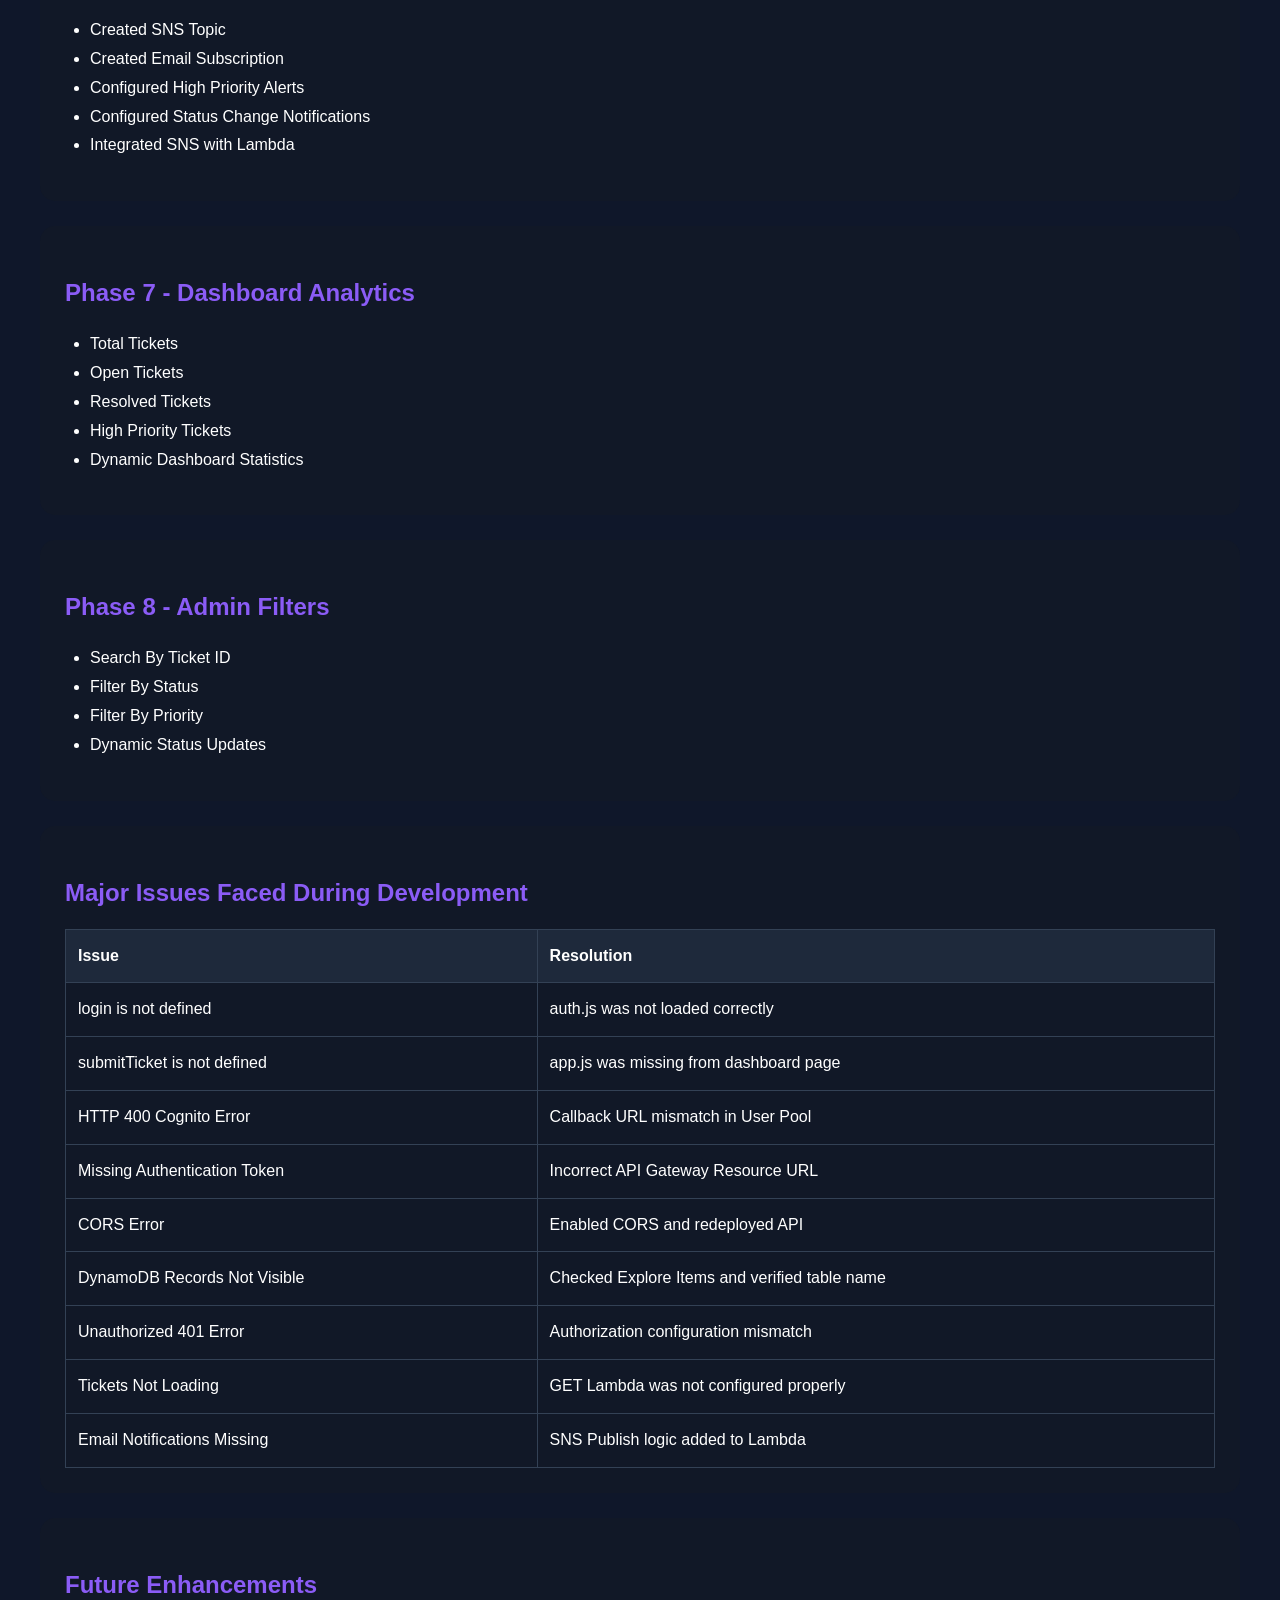
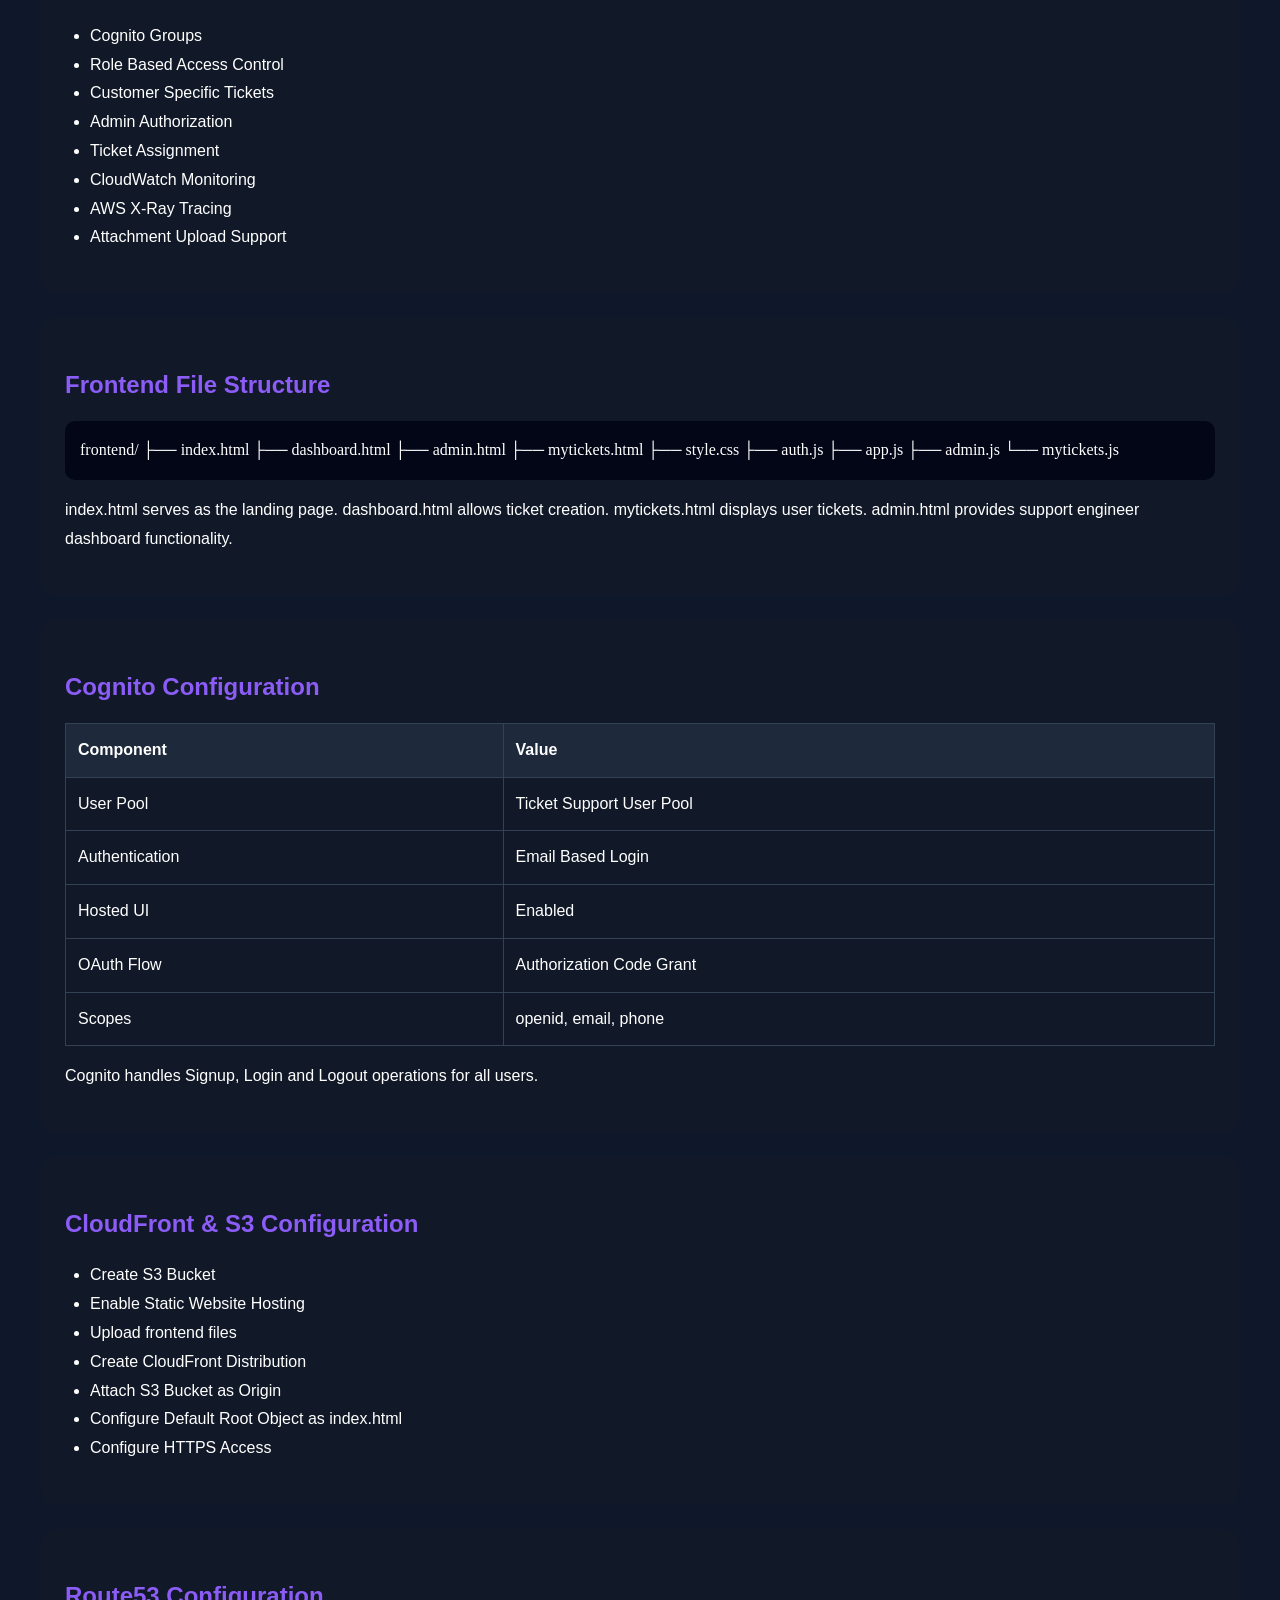
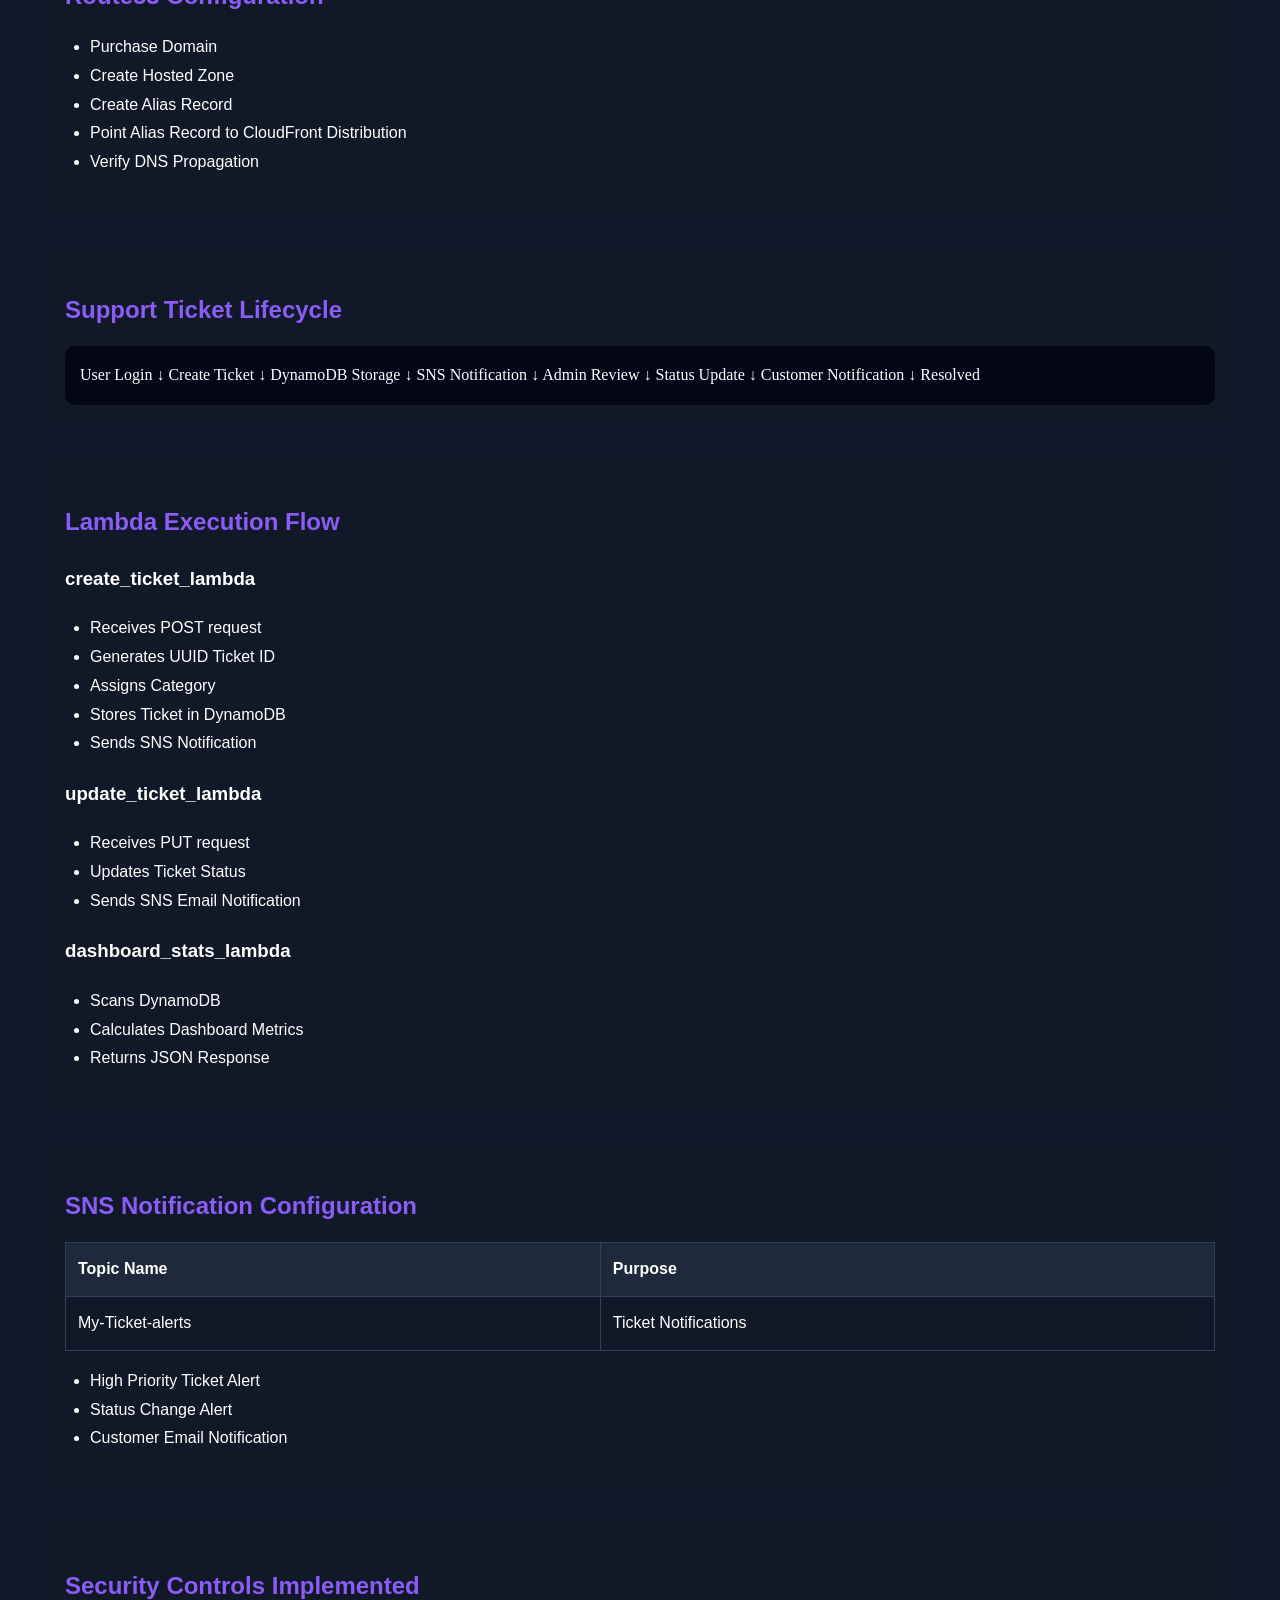
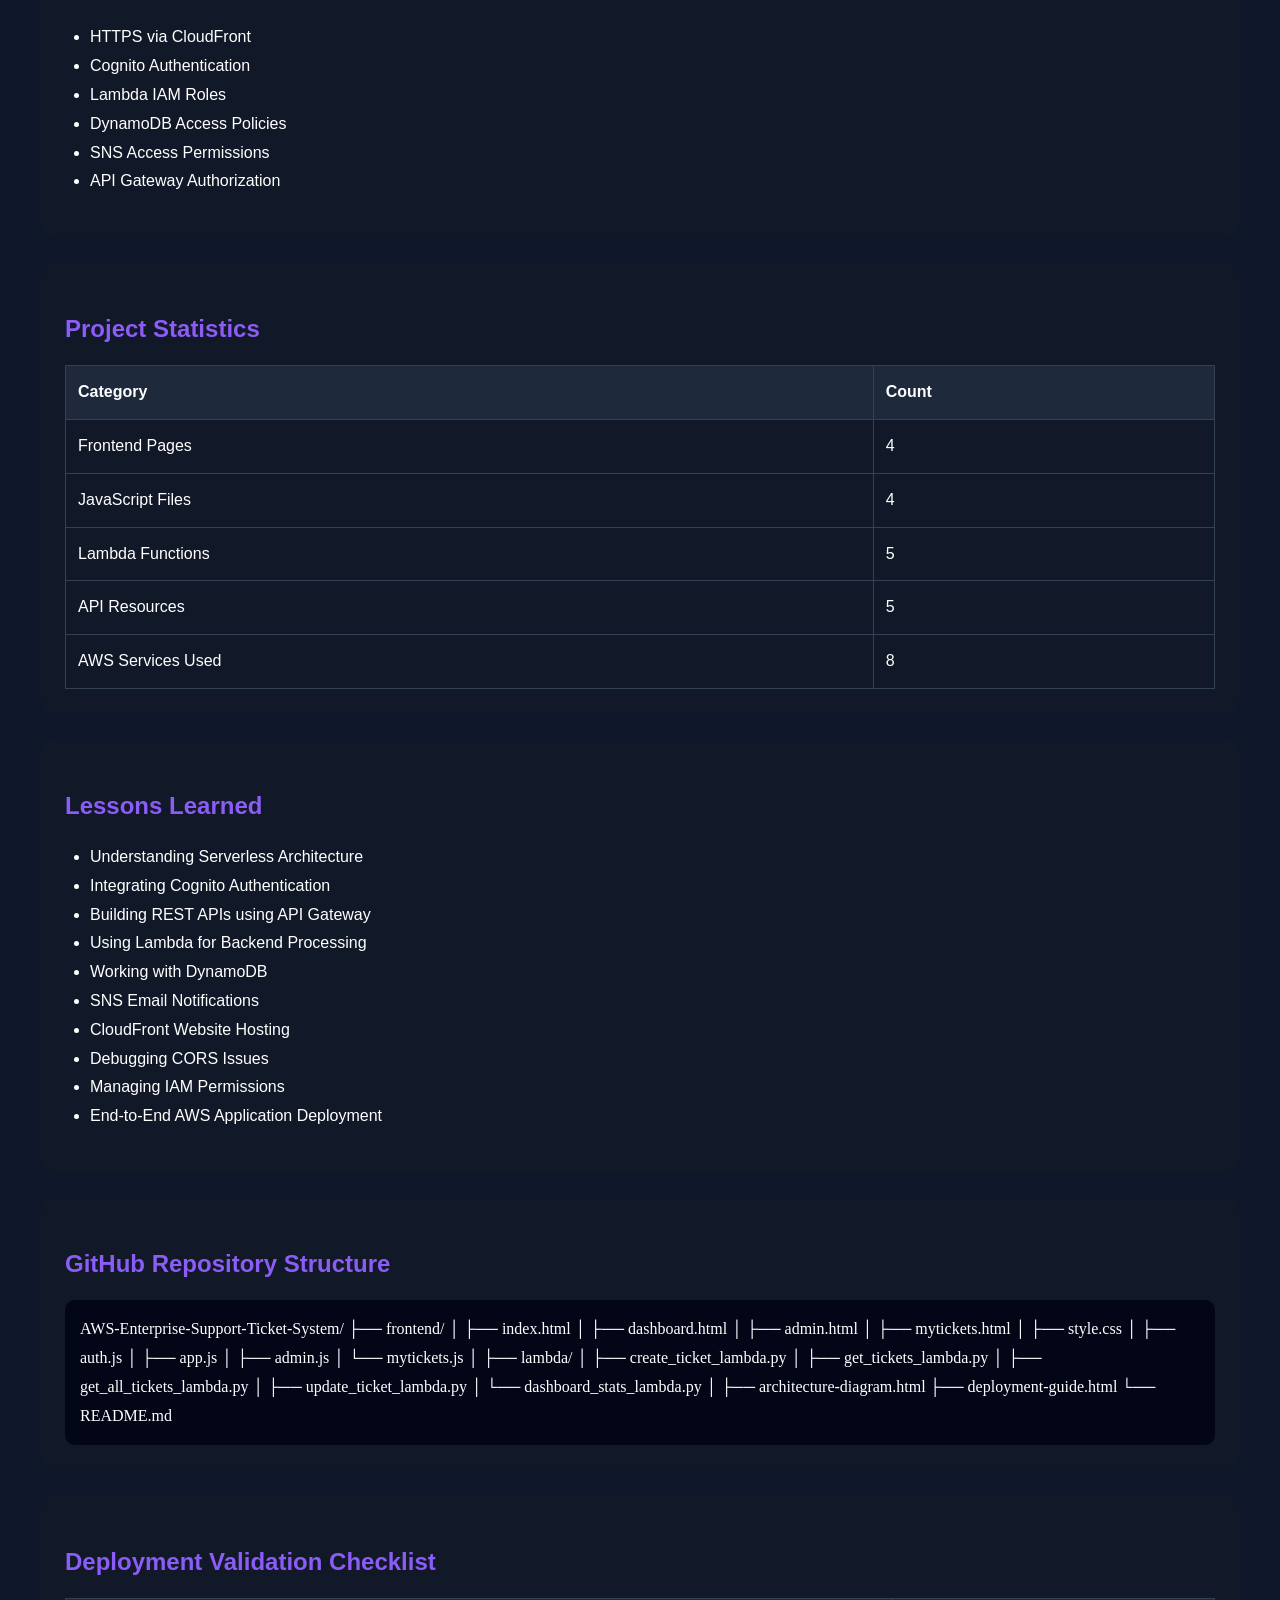
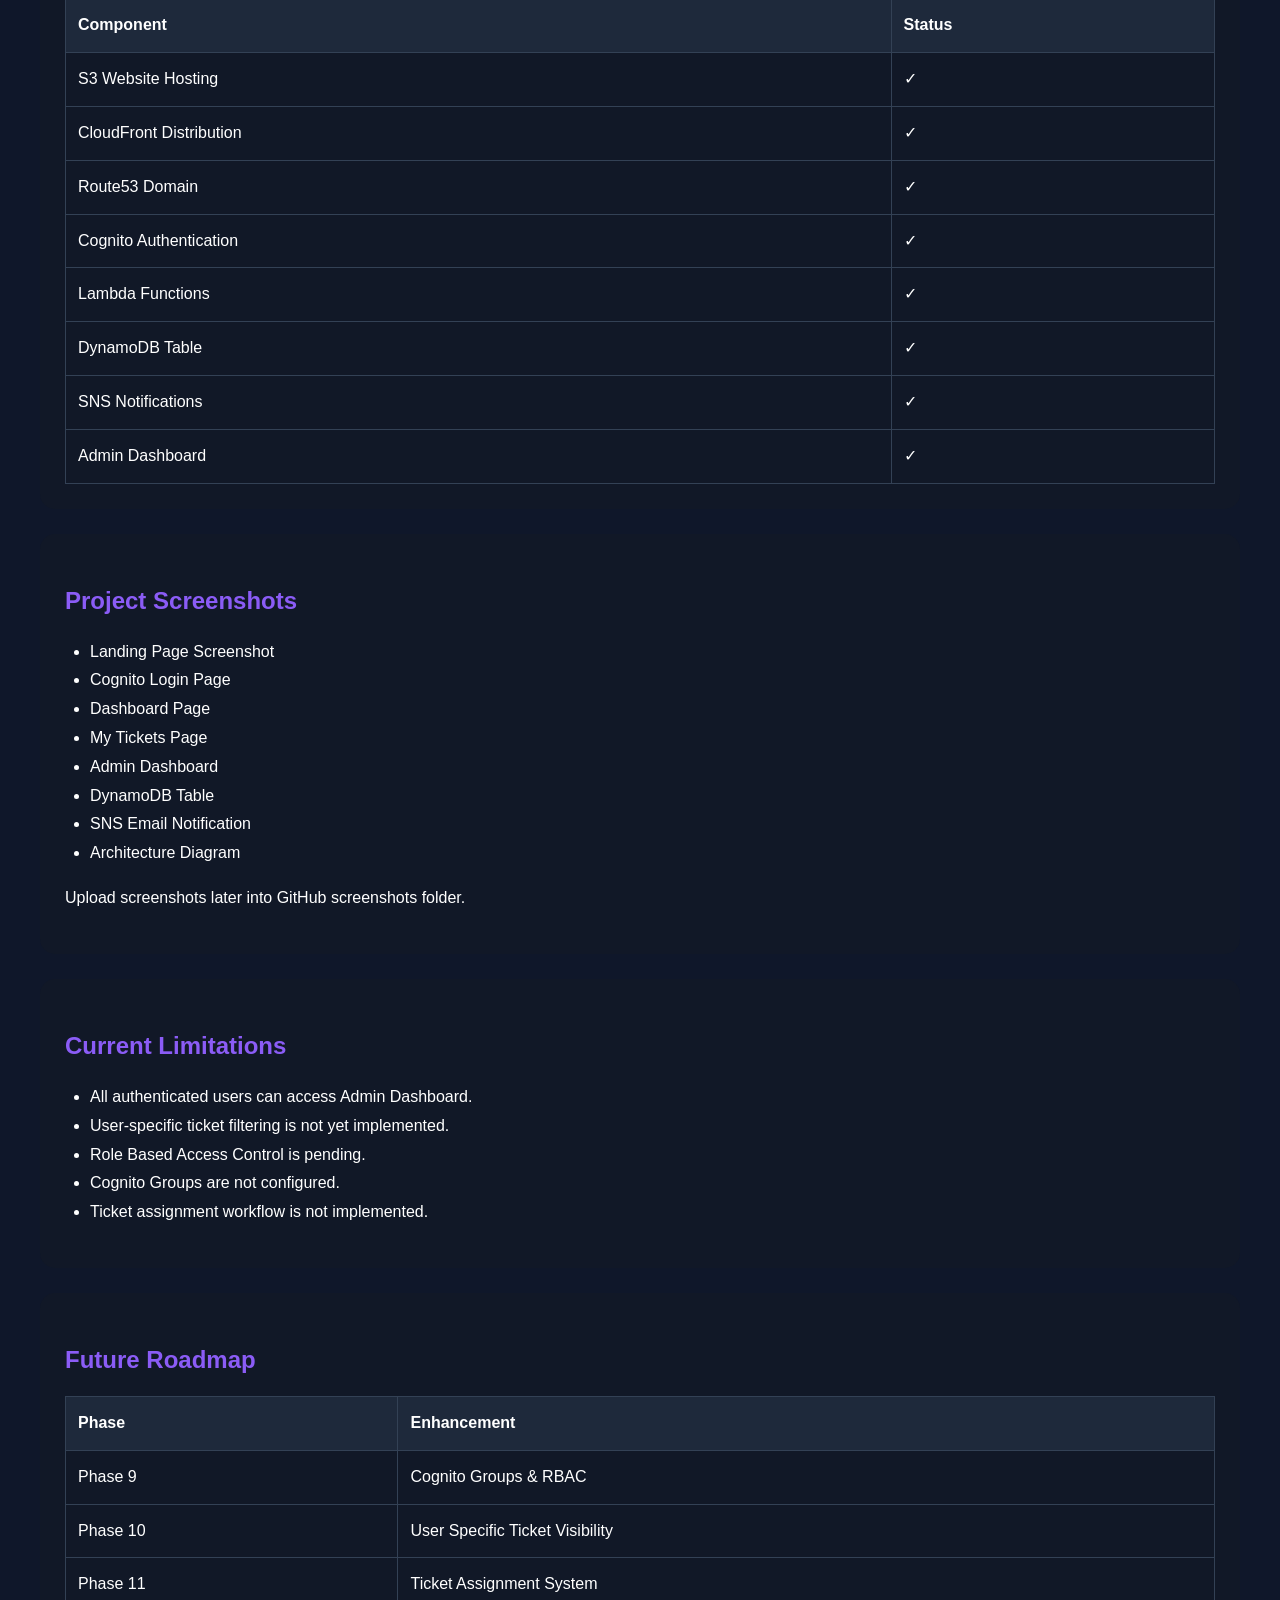
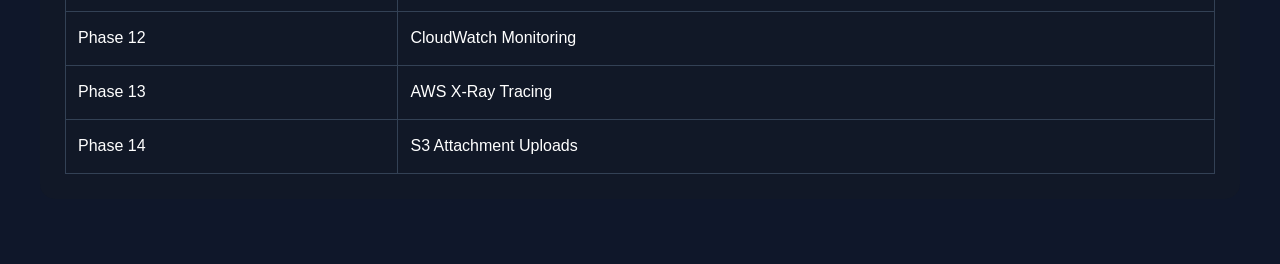
==== commit 0a068003: "Removed 2 sections" ====
--- a/deployment-guide.html
+++ b/deployment-guide.html
@@ -1016,38 +1016,6 @@
 </table>
 
 </div>
-<div class="section">
-
-<h2>Resume Project Description</h2>
-
-<p>
-
-Designed and implemented a fully serverless Enterprise Support Ticket System using AWS services including Cognito, API Gateway, Lambda, DynamoDB, SNS, S3, CloudFront, and Route53.
-
-Implemented secure authentication, ticket management workflows, admin dashboard analytics, SNS email notifications, and serverless REST APIs while following cloud-native architecture principles.
-
-</p>
-
-</div>
-<div class="section">
-
-<h2>Project Explanation for Interviews</h2>
-
-<p>
-
-The project is a serverless support ticket management system hosted on Amazon S3 and CloudFront.
-
-Users authenticate through Amazon Cognito and create support tickets.
-
-API Gateway routes requests to Lambda functions which process business logic and store data in DynamoDB.
-
-SNS is used to send email notifications for high-priority tickets and status changes.
-
-An Admin Dashboard allows support engineers to manage tickets, update statuses, view analytics, and monitor ticket lifecycle activities.
-
-</p>
-
-</div>
 
 </body>
 
